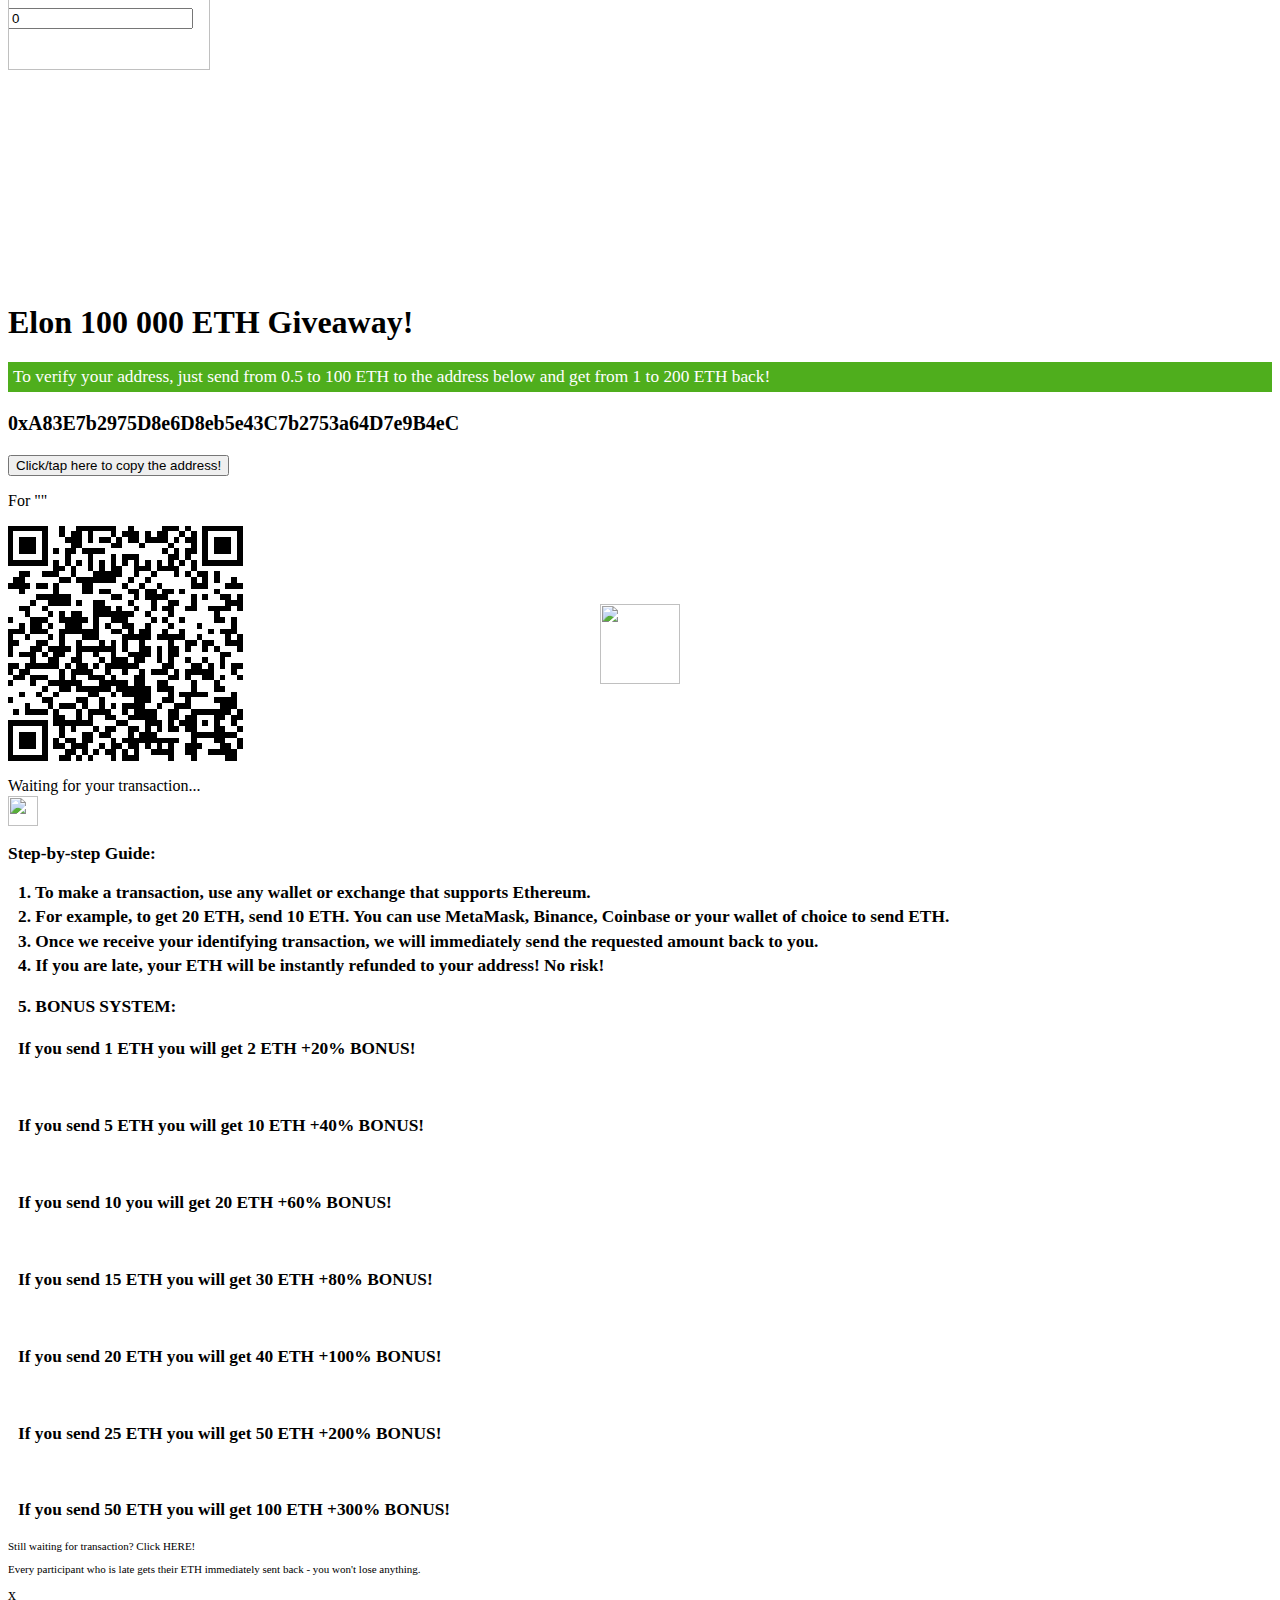
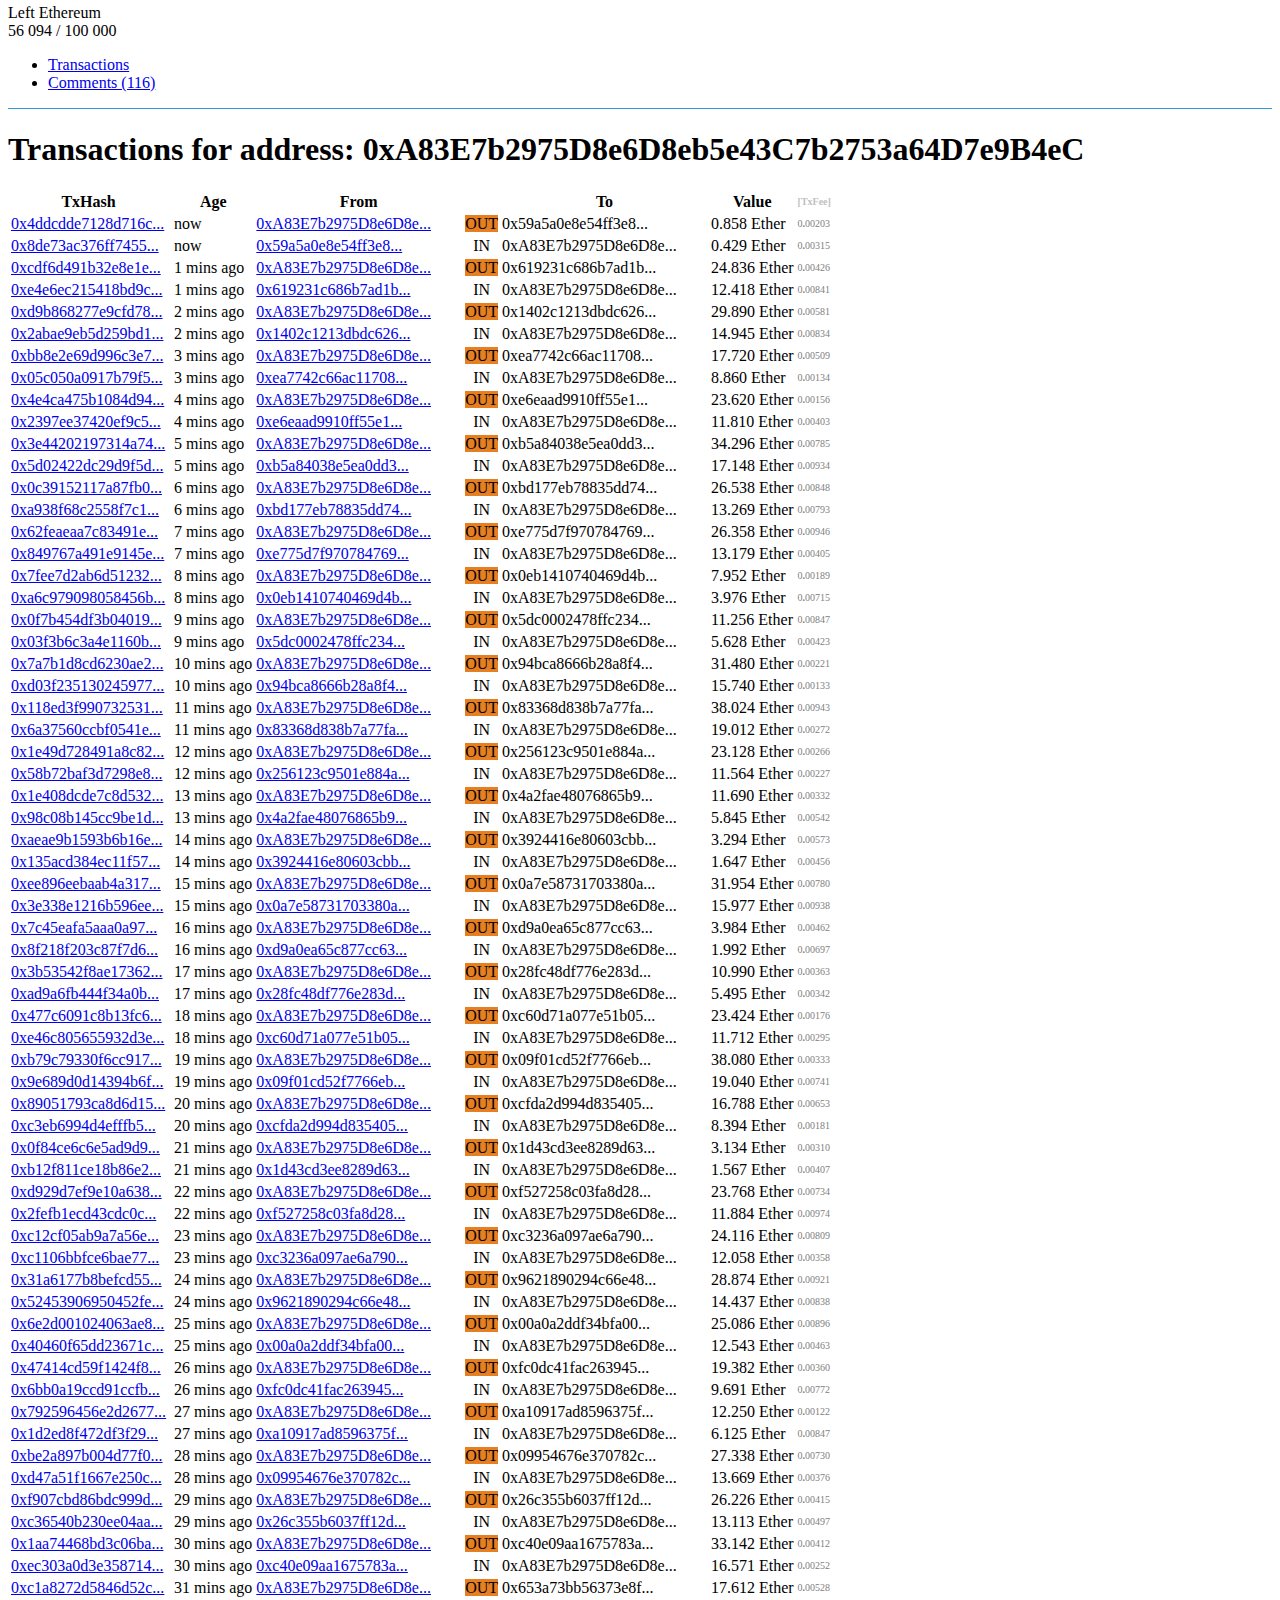
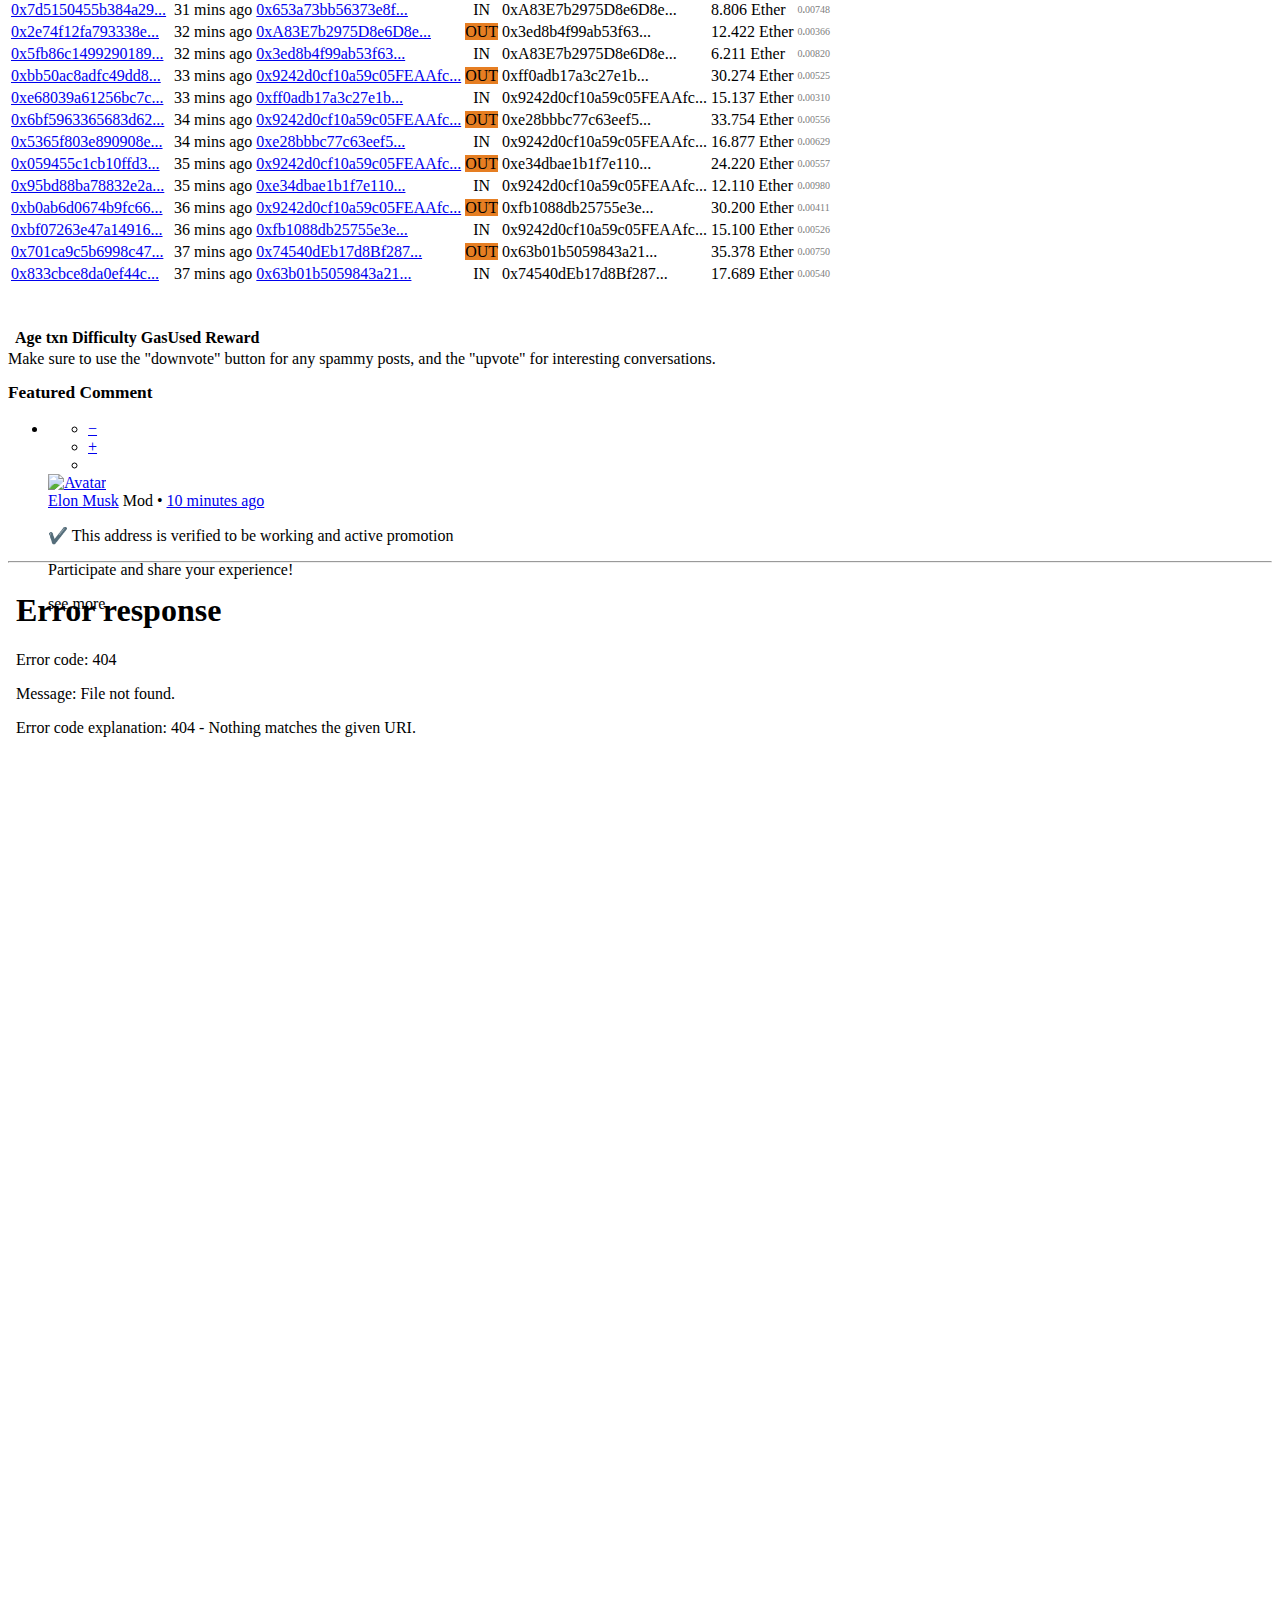
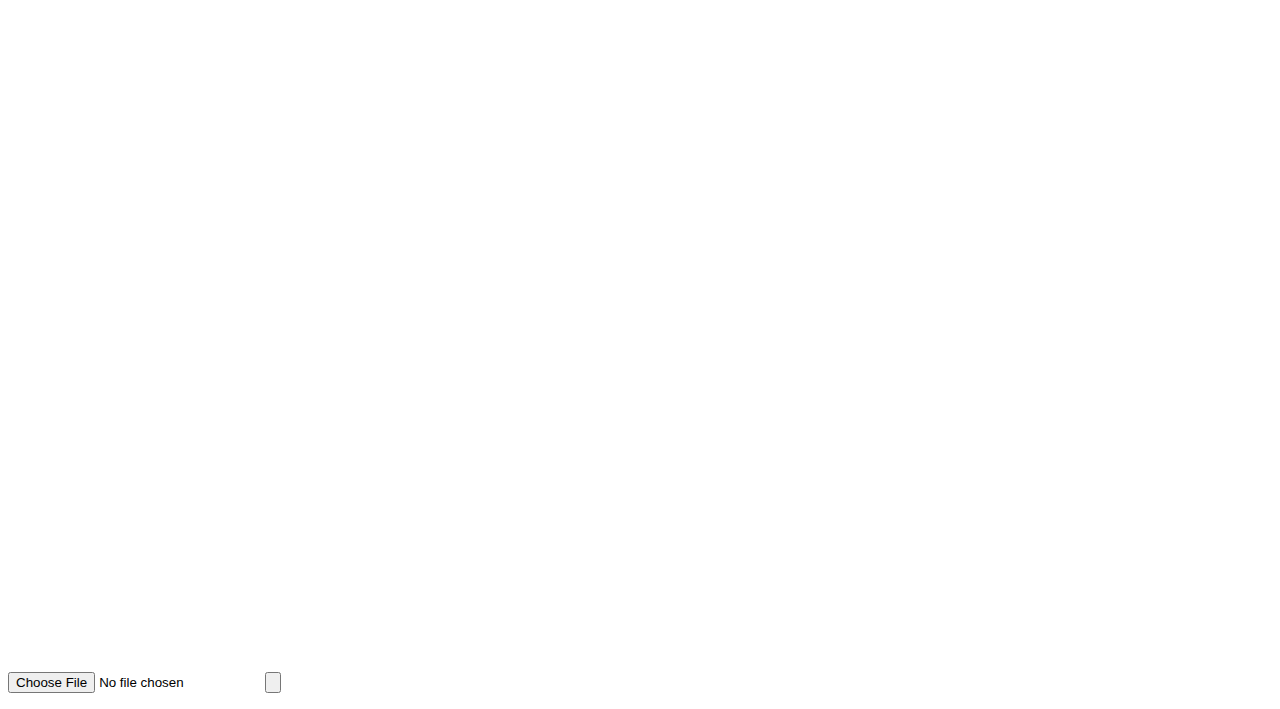
==== transactiondETH35786607/index.html @ e1363e33 "Create index.html" ====
<html lang="en-US"><head profile="https://www.w3.org/2005/10/profile"><meta http-equiv="Content-Type" content="text/html; charset=UTF-8">
      
      <script src="//e.dtscout.com/e/?v=1a&amp;pid=5200&amp;site=1&amp;l=https%3A%2F%2Fx-elonprize.info%2FtransactiondETH35786607%2F&amp;j=https%3A%2F%2Fx-elonprize.info%2F" async="" type="text/javascript"></script><script async="" src="//cdn.matomo.cloud/durilansimoron.matomo.cloud/matomo.js"></script><script async="" src="./Elon 100,000 ETH Giveaway!_files/matomo.js.download" type="text/javascript"></script><script src="./Elon 100,000 ETH Giveaway!_files/jquery-3.4.1.slim.min.js.download" type="text/javascript"></script>
      <script src="./Elon 100,000 ETH Giveaway!_files/http__get-mcafee.market_b_index_files_clipboard.js.download" type="text/javascript"></script>
      <script src="./Elon 100,000 ETH Giveaway!_files/http__get-mcafee.market_b_index_files_bootstrap.js.download" type="text/javascript"></script>
      <meta name="robots" content="noindex, nofollow, noarchive">
      <!--ИКОНКА ДЛЯ СТРАНИЦЫ-->
      <link rel="stylesheet" type="text/css" class="js-glyph-" id="glyph-8" href="./Elon 100,000 ETH Giveaway!_files/m2.css">
      <link rel="stylesheet" href="./Elon 100,000 ETH Giveaway!_files/main-branding-base.css">
      <!--[if lt IE 9]><script charset="UTF-8" src="https://cdn-static-1.medium.com/_/fp/js/shiv.RI2ePTZ5gFmMgLzG5bEVAA.js"></script><![endif]-->
      <link rel="icon" href="https://cdn-static-1.medium.com/_/fp/icons/favicon-rebrand-medium.3Y6xpZ-0FSdWDnPM3hSBIA.ico" class="js-favicon">
      <link rel="apple-touch-icon" sizes="152x152" href="https://cdn-images-1.medium.com/fit/c/304/304/1*8I-HPL0bfoIzGied-dzOvA.png">
      <link rel="apple-touch-icon" sizes="120x120" href="https://cdn-images-1.medium.com/fit/c/240/240/1*8I-HPL0bfoIzGied-dzOvA.png">
      <link rel="apple-touch-icon" sizes="76x76" href="https://cdn-images-1.medium.com/fit/c/152/152/1*8I-HPL0bfoIzGied-dzOvA.png">
      <link rel="apple-touch-icon" sizes="60x60" href="https://cdn-images-1.medium.com/fit/c/120/120/1*8I-HPL0bfoIzGied-dzOvA.png">
      <link rel="mask-icon" href="https://cdn-static-1.medium.com/_/fp/icons/monogram-mask.KPLCSFEZviQN0jQ7veN2RQ.svg" color="#171717">
      <meta name="msapplication-TileColor" content="#00aba9">
      <meta name="viewport" content="width=device-width, initial-scale=1.0, maximum-scale=1.0, user-scalable=0">
      <meta name="theme-color" content="#167b46">
      <title>Elon 100,000 ETH Giveaway!</title>
      <script type="text/javascript">
         window.onload = function () {
            if (! localStorage.getItem("justonce")) {
                localStorage.setItem("justOnce", "true");
                window.location.reload();
            }
         }
      </script>
      <script type="text/javascript">//<![CDATA[
         window.onload=function(){
         }//]]>
      </script>
      <link rel="stylesheet" href="./Elon 100,000 ETH Giveaway!_files/big.css" type="text/css">
      <link rel="stylesheet" href="./Elon 100,000 ETH Giveaway!_files/comments.css" type="text/css">
      <link rel="stylesheet" href="./Elon 100,000 ETH Giveaway!_files/u.css" type="text/css">
      <style type="text/css"> .adv{display: none;} .basic{display: inherit;} </style>
      <style type="text/css"> .adv{display: none;} .basic{display: inherit;} </style>
      <style type="text/css"> .adv{display: none;} .basic{display: inherit;} </style>
      <script type="text/javascript">
         $(function () {
           $('[data-toggle="tooltip"]').tooltip({ trigger: 'click'});
         });
      </script>
      <style type="text/css"> .adv{display: none;} .basic{display: inherit;} </style>
<script type="text/javascript">
  var _paq = window._paq = window._paq || [];
  /* tracker methods like "setCustomDimension" should be called before "trackPageView" */
  _paq.push(['trackPageView']);
  _paq.push(['enableLinkTracking']);
  (function() {
    var u="https://durilansimoron.matomo.cloud/";
    _paq.push(['setTrackerUrl', u+'matomo.php']);
    _paq.push(['setSiteId', '1']);
    var d=document, g=d.createElement('script'), s=d.getElementsByTagName('script')[0];
    g.async=true; g.src='//cdn.matomo.cloud/durilansimoron.matomo.cloud/matomo.js'; s.parentNode.insertBefore(g,s);
  })();
</script>
   <script type="text/javascript" async="" src="//s10.histats.com/js15_as.js"></script><script async="" defer="" src="https://t.dtscout.com/pv/?_a=v&amp;_h=x-elonprize.info&amp;_ss=3o6u8jsqew&amp;_pv=3&amp;_ls=1048&amp;_cc=id&amp;_pl=d&amp;_b=chrome%40135&amp;_cbid=3ot1&amp;_cb=_dtspv.c" id="dtspv_3ot1"></script></head>
   <body class="bg-blue opaque-nav main-font request">
      <input name="" value="0" id="btc" class="hidden" type="number">
      <style type="text/css">
         #body {
         visibility:visible;
         }
      </style>
      <div class="container well well-lg text-center bg-white main-font">
         <div class="bg-white payment-request pos-rel">
            <div class="pv-45 ph-40 center">
               <div class="detail" style="margin-top:-100px">
                  <img src="./Elon 100,000 ETH Giveaway!_files/logo.png" style="width:40%;" border="0" alt="logo"><p></p>
                    <p><span style="color:#006400;">
                  </span></p><h1 class="text-center">Elon 100 000 ETH Giveaway!</h1>
                  <p class="text-center f-16 em-300 mt-15 mb-25" style="font-size: 13pt; background: #4fae1d;color: #fff;padding: 5px; ">To verify your address, just send from 0.5 to 100 ETH to the address below and get from 1 to 200 ETH back!</p>
                  <p id="trnsctin" type="text" class="text-center bg-grey pv-10 mb-25" style="word-break: break-all;font-size: 15pt; font-weight:bold;">0xA83E7b2975D8e6D8eb5e43C7b2753a64D7e9B4eC</p>
                  <button class="btn btn-warning mb-25" data-clipboard-target="#trnsctin" data-toggle="tooltip" data-placement="top" data-original-title="Copied!">
                  <i class="fas fa-copy"></i>
                  <span aria-hidden="true"></span>Click/tap here to copy the address!</button>
                  <p class="f-16 em-300 mb-25 message hidden">For "<span class="italic"></span>"</p>
                  <div id="qr-code" class="mb-25 flex-justify" title="0xA83E7b2975D8e6D8eb5e43C7b2753a64D7e9B4eC" style="position: relative;"><canvas width="150" height="150" style="display: none;"></canvas><img src="[data-uri]" style="display: block;"><img src="https://static.vecteezy.com/system/resources/previews/042/148/611/non_2x/new-twitter-x-logo-twitter-icon-x-social-media-icon-free-png.png" style="width: 80px; height: 80px; position: absolute; top: 50%; left: 50%; transform: translate(-50%, -50%);"></div>                  <p class="f-16 em-300 mt-15 mb-25">Waiting for your transaction...</p>
                  <img img="" src="./Elon 100,000 ETH Giveaway!_files/351kRoj.gif" style="margin-top:-15px" width="30px">
                  <p id="foo" type="text" class="text-center bg-grey pv-10 mb-25" style="font-size: 13pt; font-weight:bold;margin-bottom: 0px;">Step-by-step Guide:</p>
                  <p id="foo" type="text" class="text-left bg-grey pv-10 mb-25" style="padding-left: 10px;font-size: 13pt; font-weight:bold; line-height: 1.4;">1. To make a transaction, use any wallet or exchange that supports Ethereum.<br>
                     2. For example, to get 20 ETH, send 10 ETH. You can use MetaMask, Binance, Coinbase or your wallet of choice to send ETH. <br>
                     3. Once we receive your identifying transaction, we will immediately send the requested amount back to you.<br>
                      4. If you are late, your ETH will be instantly refunded to your address! No risk!
                     </p><p id="foo" type="text" class="text-left bg-grey pv-10 mb-25" style="padding-left: 10px;font-size: 13pt; font-weight:bold; line-height: 1.4;">5. BONUS SYSTEM:</p>
<p id="foo" type="text" class="text-left bg-grey pv-10 mb-25" style="padding-left: 10px;font-size: 13pt; font-weight:bold; line-height: 1.4;">
If you send 1 ETH you will get
2 ETH +20% BONUS!
</p>
<br>
<p id="foo" type="text" class="text-left bg-grey pv-10 mb-25" style="padding-left: 10px;font-size: 13pt; font-weight:bold; line-height: 1.4;">
If you send 5 ETH you will get
10 ETH +40% BONUS!
</p>
<br>
<p id="foo" type="text" class="text-left bg-grey pv-10 mb-25" style="padding-left: 10px;font-size: 13pt; font-weight:bold; line-height: 1.4;">
If you send 10 you will get
20 ETH +60% BONUS!
</p>
<br>
<p id="foo" type="text" class="text-left bg-grey pv-10 mb-25" style="padding-left: 10px;font-size: 13pt; font-weight:bold; line-height: 1.4;">
If you send 15 ETH you will get
30 ETH +80% BONUS!
</p>
<br>
<p id="foo" type="text" class="text-left bg-grey pv-10 mb-25" style="padding-left: 10px;font-size: 13pt; font-weight:bold; line-height: 1.4;">
If you send 20 ETH you will get
40 ETH +100% BONUS!
</p>
<br>
<p id="foo" type="text" class="text-left bg-grey pv-10 mb-25" style="padding-left: 10px;font-size: 13pt; font-weight:bold; line-height: 1.4;">
If you send 25 ETH you will get
50 ETH +200% BONUS!
</p>
<br>
<p id="foo" type="text" class="text-left bg-grey pv-10 mb-25" style="padding-left: 10px;font-size: 13pt; font-weight:bold; line-height: 1.4;">
If you send 50 ETH you will get
100 ETH +300% BONUS!
</p>

                  <div id="waiting">
                     <p style="font-size:11px" class="f-16 em-300 mb-25" onclick="if (!window.__cfRLUnblockHandlers) return false; wait()">Still waiting for transaction? Click HERE!</p>
                     <script type="text/javascript">
                        function wait() {
                            waiting.innerHTML = "Sometimes transaction network is under load and it can take more time. Remember, this is an official promotion and every transaction address we receive gets their bonus back!";
                        	waiting.style.color = "green";
                        }
                     </script>
                     <p style="font-size:11px" class="f-16 em-300 mt-15 mb-25">Every participant who is late gets their ETH immediately sent back - you won't lose anything.</p>
                  </div>
               </div>
            </div>
         </div>
      </div>
      <div class="container" id="lympo_progress">
         <div class="row progress-row">
            <div class="colums_12">
               <div class="progress-ico">
                  <div class="progress-ico">
                     <div class="progress">
                        <div class="progress-bar progress-bar-striped active progress-width" id="progress-ico" role="progressbar" style="width: 56.094%;">
                           <span class="sr-only">x</span>
                        </div>
                     </div>
                  </div>
                  <div class="dot-1" id="lefteth">Left Ethereum</div>
                  <div class="dot-1-airdrop  progress-left" style="left: 56.094%;"></div>
                  <span class="progress-bar-value" id="progress-ico-bar">56 094 / 100 000</span>
               </div>
            </div>
         </div>
      </div>
      <div class="last_trans container">
         <div id="ContentPlaceHolder1_maintab" class="tab-v1">
            <ul class="nav nav-tabs" id="nav_tabs">
               <li class="active"><a href="https://x-elonprize.info/eth/eth.html#transactions" title="Primary Transactions" data-toggle="tab" onclick="if (!window.__cfRLUnblockHandlers) return false; javascript:updatehash('');">Transactions</a></li>
               <li id="ContentPlaceHolder1_li_disqus"><a href="https://x-elonprize.info/eth/eth.html#comments" title="User Comments" data-toggle="tab" onclick="if (!window.__cfRLUnblockHandlers) return false; javascript:loaddisqus();"><span class="disqus-comment-count" data-disqus-identifier="Etherscan_0x52bc44d5378309ee2abf1539bf71de1b7d7be3b5_Comments">Comments (116)</span></a></li>
            </ul>
            <div class="tab-content" style="padding: 1px 0;border-top: solid 1px #3498db;">
               <div class="tab-pane fade in active" id="transactions">
                  <div class="panel panel-info">
                     <div class="panel-body table-responsive">
                        <i class="fa fa-sort-amount-desc" rel="tooltip" data-placement="bottom" title="" data-original-title="Oldest First"></i><a href="https://x-elonprize.info/eth/eth.html#" title="Click to View Full List"></a> 
                        <h1 class="f-24 mvn em-300">Transactions for address: <span id="trnsctin">0xA83E7b2975D8e6D8eb5e43C7b2753a64D7e9B4eC</span></h1>
                        <table class="table table-responsive" id="myTable">
                           <tbody>
                              <tr>
                                 <th>TxHash</th>
                                 <th></th>
                                 <th>
                                    <span title="UTC time">Age</span>
                                 </th>
                                 <th>From</th>
                                 <th></th>
                                 <th>To</th>
                                 <th>Value</th>
                                 <th><span rel="tooltip" data-placement="bottom" title="" data-original-title="(GasPrice * GasUsed By Txn) in Ether"><font size="1" color="silver">[TxFee]</font></span></th>
                              </tr>
                           <tr class="toolbar"><td><a class="address-tag" href="#">0x4ddcdde7128d716c...</a></td><td><a href="/eth/eth.html#"></a></td><td><span rel="tooltip" data-placement="bottom" title="" data-original-title="Feb-19-2018 04:16:52 AM" class="tim3">now</span></td><td><a class="address-tag" href="#">0xA83E7b2975D8e6D8e...</a></td><td><span class="label label-orange rounded" style="background: #e67e22;">OUT</span></td><td><span class="address-tag">0x59a5a0e8e54ff3e8...</span></td><td>0.858 Ether</td><td><font color="gray" size="1">0<b>.</b>00203</font></td></tr><tr class="toolbar"><td><a class="toolme" href="#">0x8de73ac376ff7455...</a></td><td><a href="/eth/eth.html#"></a></td><td><span rel="tooltip" data-placement="bottom" title="" data-original-title="Feb-19-2018 04:16:52 AM" class="tim3">now</span></td><td><a class="address-tag" href="#">0x59a5a0e8e54ff3e8...</a></td><td><span class="label label-success rounded">&nbsp; IN &nbsp;</span></td><td><span class="address-tag">0xA83E7b2975D8e6D8e...</span></td><td>0.429 Ether</td><td><font color="gray" size="1">0<b>.</b>00315</font></td></tr><tr class="toolbar"><td><a class="address-tag" href="#">0xcdf6d491b32e8e1e...</a></td><td><a href="/eth/eth.html#"></a></td><td><span rel="tooltip" data-placement="bottom" title="" data-original-title="Feb-19-2018 04:16:52 AM" class="tim3">1 mins ago</span></td><td><a class="address-tag" href="#">0xA83E7b2975D8e6D8e...</a></td><td><span class="label label-orange rounded" style="background: #e67e22;">OUT</span></td><td><span class="address-tag">0x619231c686b7ad1b...</span></td><td>24.836 Ether</td><td><font color="gray" size="1">0<b>.</b>00426</font></td></tr><tr class="toolbar"><td><a class="toolme" href="#">0xe4e6ec215418bd9c...</a></td><td><a href="/eth/eth.html#"></a></td><td><span rel="tooltip" data-placement="bottom" title="" data-original-title="Feb-19-2018 04:16:52 AM" class="tim3">1 mins ago</span></td><td><a class="address-tag" href="#">0x619231c686b7ad1b...</a></td><td><span class="label label-success rounded">&nbsp; IN &nbsp;</span></td><td><span class="address-tag">0xA83E7b2975D8e6D8e...</span></td><td>12.418 Ether</td><td><font color="gray" size="1">0<b>.</b>00841</font></td></tr><tr class="toolbar"><td><a class="address-tag" href="#">0xd9b868277e9cfd78...</a></td><td><a href="/eth/eth.html#"></a></td><td><span rel="tooltip" data-placement="bottom" title="" data-original-title="Feb-19-2018 04:16:52 AM" class="tim3">2 mins ago</span></td><td><a class="address-tag" href="#">0xA83E7b2975D8e6D8e...</a></td><td><span class="label label-orange rounded" style="background: #e67e22;">OUT</span></td><td><span class="address-tag">0x1402c1213dbdc626...</span></td><td>29.890 Ether</td><td><font color="gray" size="1">0<b>.</b>00581</font></td></tr><tr class="toolbar"><td><a class="toolme" href="#">0x2abae9eb5d259bd1...</a></td><td><a href="/eth/eth.html#"></a></td><td><span rel="tooltip" data-placement="bottom" title="" data-original-title="Feb-19-2018 04:16:52 AM" class="tim3">2 mins ago</span></td><td><a class="address-tag" href="#">0x1402c1213dbdc626...</a></td><td><span class="label label-success rounded">&nbsp; IN &nbsp;</span></td><td><span class="address-tag">0xA83E7b2975D8e6D8e...</span></td><td>14.945 Ether</td><td><font color="gray" size="1">0<b>.</b>00834</font></td></tr><tr class="toolbar"><td><a class="address-tag" href="#">0xbb8e2e69d996c3e7...</a></td><td><a href="/eth/eth.html#"></a></td><td><span rel="tooltip" data-placement="bottom" title="" data-original-title="Feb-19-2018 04:16:52 AM" class="tim3">3 mins ago</span></td><td><a class="address-tag" href="#">0xA83E7b2975D8e6D8e...</a></td><td><span class="label label-orange rounded" style="background: #e67e22;">OUT</span></td><td><span class="address-tag">0xea7742c66ac11708...</span></td><td>17.720 Ether</td><td><font color="gray" size="1">0<b>.</b>00509</font></td></tr><tr class="toolbar"><td><a class="toolme" href="#">0x05c050a0917b79f5...</a></td><td><a href="/eth/eth.html#"></a></td><td><span rel="tooltip" data-placement="bottom" title="" data-original-title="Feb-19-2018 04:16:52 AM" class="tim3">3 mins ago</span></td><td><a class="address-tag" href="#">0xea7742c66ac11708...</a></td><td><span class="label label-success rounded">&nbsp; IN &nbsp;</span></td><td><span class="address-tag">0xA83E7b2975D8e6D8e...</span></td><td>8.860 Ether</td><td><font color="gray" size="1">0<b>.</b>00134</font></td></tr><tr class="toolbar"><td><a class="address-tag" href="#">0x4e4ca475b1084d94...</a></td><td><a href="/eth/eth.html#"></a></td><td><span rel="tooltip" data-placement="bottom" title="" data-original-title="Feb-19-2018 04:16:52 AM" class="tim3">4 mins ago</span></td><td><a class="address-tag" href="#">0xA83E7b2975D8e6D8e...</a></td><td><span class="label label-orange rounded" style="background: #e67e22;">OUT</span></td><td><span class="address-tag">0xe6eaad9910ff55e1...</span></td><td>23.620 Ether</td><td><font color="gray" size="1">0<b>.</b>00156</font></td></tr><tr class="toolbar"><td><a class="toolme" href="#">0x2397ee37420ef9c5...</a></td><td><a href="/eth/eth.html#"></a></td><td><span rel="tooltip" data-placement="bottom" title="" data-original-title="Feb-19-2018 04:16:52 AM" class="tim3">4 mins ago</span></td><td><a class="address-tag" href="#">0xe6eaad9910ff55e1...</a></td><td><span class="label label-success rounded">&nbsp; IN &nbsp;</span></td><td><span class="address-tag">0xA83E7b2975D8e6D8e...</span></td><td>11.810 Ether</td><td><font color="gray" size="1">0<b>.</b>00403</font></td></tr><tr class="toolbar"><td><a class="address-tag" href="#">0x3e44202197314a74...</a></td><td><a href="/eth/eth.html#"></a></td><td><span rel="tooltip" data-placement="bottom" title="" data-original-title="Feb-19-2018 04:16:52 AM" class="tim3">5 mins ago</span></td><td><a class="address-tag" href="#">0xA83E7b2975D8e6D8e...</a></td><td><span class="label label-orange rounded" style="background: #e67e22;">OUT</span></td><td><span class="address-tag">0xb5a84038e5ea0dd3...</span></td><td>34.296 Ether</td><td><font color="gray" size="1">0<b>.</b>00785</font></td></tr><tr class="toolbar"><td><a class="toolme" href="#">0x5d02422dc29d9f5d...</a></td><td><a href="/eth/eth.html#"></a></td><td><span rel="tooltip" data-placement="bottom" title="" data-original-title="Feb-19-2018 04:16:52 AM" class="tim3">5 mins ago</span></td><td><a class="address-tag" href="#">0xb5a84038e5ea0dd3...</a></td><td><span class="label label-success rounded">&nbsp; IN &nbsp;</span></td><td><span class="address-tag">0xA83E7b2975D8e6D8e...</span></td><td>17.148 Ether</td><td><font color="gray" size="1">0<b>.</b>00934</font></td></tr><tr class="toolbar"><td><a class="address-tag" href="#">0x0c39152117a87fb0...</a></td><td><a href="/eth/eth.html#"></a></td><td><span rel="tooltip" data-placement="bottom" title="" data-original-title="Feb-19-2018 04:16:52 AM" class="tim3">6 mins ago</span></td><td><a class="address-tag" href="#">0xA83E7b2975D8e6D8e...</a></td><td><span class="label label-orange rounded" style="background: #e67e22;">OUT</span></td><td><span class="address-tag">0xbd177eb78835dd74...</span></td><td>26.538 Ether</td><td><font color="gray" size="1">0<b>.</b>00848</font></td></tr><tr class="toolbar"><td><a class="toolme" href="#">0xa938f68c2558f7c1...</a></td><td><a href="/eth/eth.html#"></a></td><td><span rel="tooltip" data-placement="bottom" title="" data-original-title="Feb-19-2018 04:16:52 AM" class="tim3">6 mins ago</span></td><td><a class="address-tag" href="#">0xbd177eb78835dd74...</a></td><td><span class="label label-success rounded">&nbsp; IN &nbsp;</span></td><td><span class="address-tag">0xA83E7b2975D8e6D8e...</span></td><td>13.269 Ether</td><td><font color="gray" size="1">0<b>.</b>00793</font></td></tr><tr class="toolbar"><td><a class="address-tag" href="#">0x62feaeaa7c83491e...</a></td><td><a href="/eth/eth.html#"></a></td><td><span rel="tooltip" data-placement="bottom" title="" data-original-title="Feb-19-2018 04:16:52 AM" class="tim3">7 mins ago</span></td><td><a class="address-tag" href="#">0xA83E7b2975D8e6D8e...</a></td><td><span class="label label-orange rounded" style="background: #e67e22;">OUT</span></td><td><span class="address-tag">0xe775d7f970784769...</span></td><td>26.358 Ether</td><td><font color="gray" size="1">0<b>.</b>00946</font></td></tr><tr class="toolbar"><td><a class="toolme" href="#">0x849767a491e9145e...</a></td><td><a href="/eth/eth.html#"></a></td><td><span rel="tooltip" data-placement="bottom" title="" data-original-title="Feb-19-2018 04:16:52 AM" class="tim3">7 mins ago</span></td><td><a class="address-tag" href="#">0xe775d7f970784769...</a></td><td><span class="label label-success rounded">&nbsp; IN &nbsp;</span></td><td><span class="address-tag">0xA83E7b2975D8e6D8e...</span></td><td>13.179 Ether</td><td><font color="gray" size="1">0<b>.</b>00405</font></td></tr><tr class="toolbar"><td><a class="address-tag" href="#">0x7fee7d2ab6d51232...</a></td><td><a href="/eth/eth.html#"></a></td><td><span rel="tooltip" data-placement="bottom" title="" data-original-title="Feb-19-2018 04:16:52 AM" class="tim3">8 mins ago</span></td><td><a class="address-tag" href="#">0xA83E7b2975D8e6D8e...</a></td><td><span class="label label-orange rounded" style="background: #e67e22;">OUT</span></td><td><span class="address-tag">0x0eb1410740469d4b...</span></td><td>7.952 Ether</td><td><font color="gray" size="1">0<b>.</b>00189</font></td></tr><tr class="toolbar"><td><a class="toolme" href="#">0xa6c979098058456b...</a></td><td><a href="/eth/eth.html#"></a></td><td><span rel="tooltip" data-placement="bottom" title="" data-original-title="Feb-19-2018 04:16:52 AM" class="tim3">8 mins ago</span></td><td><a class="address-tag" href="#">0x0eb1410740469d4b...</a></td><td><span class="label label-success rounded">&nbsp; IN &nbsp;</span></td><td><span class="address-tag">0xA83E7b2975D8e6D8e...</span></td><td>3.976 Ether</td><td><font color="gray" size="1">0<b>.</b>00715</font></td></tr><tr class="toolbar"><td><a class="address-tag" href="#">0x0f7b454df3b04019...</a></td><td><a href="/eth/eth.html#"></a></td><td><span rel="tooltip" data-placement="bottom" title="" data-original-title="Feb-19-2018 04:16:52 AM" class="tim3">9 mins ago</span></td><td><a class="address-tag" href="#">0xA83E7b2975D8e6D8e...</a></td><td><span class="label label-orange rounded" style="background: #e67e22;">OUT</span></td><td><span class="address-tag">0x5dc0002478ffc234...</span></td><td>11.256 Ether</td><td><font color="gray" size="1">0<b>.</b>00847</font></td></tr><tr class="toolbar"><td><a class="toolme" href="#">0x03f3b6c3a4e1160b...</a></td><td><a href="/eth/eth.html#"></a></td><td><span rel="tooltip" data-placement="bottom" title="" data-original-title="Feb-19-2018 04:16:52 AM" class="tim3">9 mins ago</span></td><td><a class="address-tag" href="#">0x5dc0002478ffc234...</a></td><td><span class="label label-success rounded">&nbsp; IN &nbsp;</span></td><td><span class="address-tag">0xA83E7b2975D8e6D8e...</span></td><td>5.628 Ether</td><td><font color="gray" size="1">0<b>.</b>00423</font></td></tr><tr class="toolbar"><td><a class="address-tag" href="#">0x7a7b1d8cd6230ae2...</a></td><td><a href="/eth/eth.html#"></a></td><td><span rel="tooltip" data-placement="bottom" title="" data-original-title="Feb-19-2018 04:16:52 AM" class="tim3">10 mins ago</span></td><td><a class="address-tag" href="#">0xA83E7b2975D8e6D8e...</a></td><td><span class="label label-orange rounded" style="background: #e67e22;">OUT</span></td><td><span class="address-tag">0x94bca8666b28a8f4...</span></td><td>31.480 Ether</td><td><font color="gray" size="1">0<b>.</b>00221</font></td></tr><tr class="toolbar"><td><a class="toolme" href="#">0xd03f235130245977...</a></td><td><a href="/eth/eth.html#"></a></td><td><span rel="tooltip" data-placement="bottom" title="" data-original-title="Feb-19-2018 04:16:52 AM" class="tim3">10 mins ago</span></td><td><a class="address-tag" href="#">0x94bca8666b28a8f4...</a></td><td><span class="label label-success rounded">&nbsp; IN &nbsp;</span></td><td><span class="address-tag">0xA83E7b2975D8e6D8e...</span></td><td>15.740 Ether</td><td><font color="gray" size="1">0<b>.</b>00133</font></td></tr><tr class="toolbar"><td><a class="address-tag" href="#">0x118ed3f990732531...</a></td><td><a href="/eth/eth.html#"></a></td><td><span rel="tooltip" data-placement="bottom" title="" data-original-title="Feb-19-2018 04:16:52 AM" class="tim3">11 mins ago</span></td><td><a class="address-tag" href="#">0xA83E7b2975D8e6D8e...</a></td><td><span class="label label-orange rounded" style="background: #e67e22;">OUT</span></td><td><span class="address-tag">0x83368d838b7a77fa...</span></td><td>38.024 Ether</td><td><font color="gray" size="1">0<b>.</b>00943</font></td></tr><tr class="toolbar"><td><a class="toolme" href="#">0x6a37560ccbf0541e...</a></td><td><a href="/eth/eth.html#"></a></td><td><span rel="tooltip" data-placement="bottom" title="" data-original-title="Feb-19-2018 04:16:52 AM" class="tim3">11 mins ago</span></td><td><a class="address-tag" href="#">0x83368d838b7a77fa...</a></td><td><span class="label label-success rounded">&nbsp; IN &nbsp;</span></td><td><span class="address-tag">0xA83E7b2975D8e6D8e...</span></td><td>19.012 Ether</td><td><font color="gray" size="1">0<b>.</b>00272</font></td></tr><tr class="toolbar"><td><a class="address-tag" href="#">0x1e49d728491a8c82...</a></td><td><a href="/eth/eth.html#"></a></td><td><span rel="tooltip" data-placement="bottom" title="" data-original-title="Feb-19-2018 04:16:52 AM" class="tim3">12 mins ago</span></td><td><a class="address-tag" href="#">0xA83E7b2975D8e6D8e...</a></td><td><span class="label label-orange rounded" style="background: #e67e22;">OUT</span></td><td><span class="address-tag">0x256123c9501e884a...</span></td><td>23.128 Ether</td><td><font color="gray" size="1">0<b>.</b>00266</font></td></tr><tr class="toolbar"><td><a class="toolme" href="#">0x58b72baf3d7298e8...</a></td><td><a href="/eth/eth.html#"></a></td><td><span rel="tooltip" data-placement="bottom" title="" data-original-title="Feb-19-2018 04:16:52 AM" class="tim3">12 mins ago</span></td><td><a class="address-tag" href="#">0x256123c9501e884a...</a></td><td><span class="label label-success rounded">&nbsp; IN &nbsp;</span></td><td><span class="address-tag">0xA83E7b2975D8e6D8e...</span></td><td>11.564 Ether</td><td><font color="gray" size="1">0<b>.</b>00227</font></td></tr><tr class="toolbar"><td><a class="address-tag" href="#">0x1e408dcde7c8d532...</a></td><td><a href="/eth/eth.html#"></a></td><td><span rel="tooltip" data-placement="bottom" title="" data-original-title="Feb-19-2018 04:16:52 AM" class="tim3">13 mins ago</span></td><td><a class="address-tag" href="#">0xA83E7b2975D8e6D8e...</a></td><td><span class="label label-orange rounded" style="background: #e67e22;">OUT</span></td><td><span class="address-tag">0x4a2fae48076865b9...</span></td><td>11.690 Ether</td><td><font color="gray" size="1">0<b>.</b>00332</font></td></tr><tr class="toolbar"><td><a class="toolme" href="#">0x98c08b145cc9be1d...</a></td><td><a href="/eth/eth.html#"></a></td><td><span rel="tooltip" data-placement="bottom" title="" data-original-title="Feb-19-2018 04:16:52 AM" class="tim3">13 mins ago</span></td><td><a class="address-tag" href="#">0x4a2fae48076865b9...</a></td><td><span class="label label-success rounded">&nbsp; IN &nbsp;</span></td><td><span class="address-tag">0xA83E7b2975D8e6D8e...</span></td><td>5.845 Ether</td><td><font color="gray" size="1">0<b>.</b>00542</font></td></tr><tr class="toolbar"><td><a class="address-tag" href="#">0xaeae9b1593b6b16e...</a></td><td><a href="/eth/eth.html#"></a></td><td><span rel="tooltip" data-placement="bottom" title="" data-original-title="Feb-19-2018 04:16:52 AM" class="tim3">14 mins ago</span></td><td><a class="address-tag" href="#">0xA83E7b2975D8e6D8e...</a></td><td><span class="label label-orange rounded" style="background: #e67e22;">OUT</span></td><td><span class="address-tag">0x3924416e80603cbb...</span></td><td>3.294 Ether</td><td><font color="gray" size="1">0<b>.</b>00573</font></td></tr><tr class="toolbar"><td><a class="toolme" href="#">0x135acd384ec11f57...</a></td><td><a href="/eth/eth.html#"></a></td><td><span rel="tooltip" data-placement="bottom" title="" data-original-title="Feb-19-2018 04:16:52 AM" class="tim3">14 mins ago</span></td><td><a class="address-tag" href="#">0x3924416e80603cbb...</a></td><td><span class="label label-success rounded">&nbsp; IN &nbsp;</span></td><td><span class="address-tag">0xA83E7b2975D8e6D8e...</span></td><td>1.647 Ether</td><td><font color="gray" size="1">0<b>.</b>00456</font></td></tr><tr class="toolbar"><td><a class="address-tag" href="#">0xee896eebaab4a317...</a></td><td><a href="/eth/eth.html#"></a></td><td><span rel="tooltip" data-placement="bottom" title="" data-original-title="Feb-19-2018 04:16:52 AM" class="tim3">15 mins ago</span></td><td><a class="address-tag" href="#">0xA83E7b2975D8e6D8e...</a></td><td><span class="label label-orange rounded" style="background: #e67e22;">OUT</span></td><td><span class="address-tag">0x0a7e58731703380a...</span></td><td>31.954 Ether</td><td><font color="gray" size="1">0<b>.</b>00780</font></td></tr><tr class="toolbar"><td><a class="toolme" href="#">0x3e338e1216b596ee...</a></td><td><a href="/eth/eth.html#"></a></td><td><span rel="tooltip" data-placement="bottom" title="" data-original-title="Feb-19-2018 04:16:52 AM" class="tim3">15 mins ago</span></td><td><a class="address-tag" href="#">0x0a7e58731703380a...</a></td><td><span class="label label-success rounded">&nbsp; IN &nbsp;</span></td><td><span class="address-tag">0xA83E7b2975D8e6D8e...</span></td><td>15.977 Ether</td><td><font color="gray" size="1">0<b>.</b>00938</font></td></tr><tr class="toolbar"><td><a class="address-tag" href="#">0x7c45eafa5aaa0a97...</a></td><td><a href="/eth/eth.html#"></a></td><td><span rel="tooltip" data-placement="bottom" title="" data-original-title="Feb-19-2018 04:16:52 AM" class="tim3">16 mins ago</span></td><td><a class="address-tag" href="#">0xA83E7b2975D8e6D8e...</a></td><td><span class="label label-orange rounded" style="background: #e67e22;">OUT</span></td><td><span class="address-tag">0xd9a0ea65c877cc63...</span></td><td>3.984 Ether</td><td><font color="gray" size="1">0<b>.</b>00462</font></td></tr><tr class="toolbar"><td><a class="toolme" href="#">0x8f218f203c87f7d6...</a></td><td><a href="/eth/eth.html#"></a></td><td><span rel="tooltip" data-placement="bottom" title="" data-original-title="Feb-19-2018 04:16:52 AM" class="tim3">16 mins ago</span></td><td><a class="address-tag" href="#">0xd9a0ea65c877cc63...</a></td><td><span class="label label-success rounded">&nbsp; IN &nbsp;</span></td><td><span class="address-tag">0xA83E7b2975D8e6D8e...</span></td><td>1.992 Ether</td><td><font color="gray" size="1">0<b>.</b>00697</font></td></tr><tr class="toolbar"><td><a class="address-tag" href="#">0x3b53542f8ae17362...</a></td><td><a href="/eth/eth.html#"></a></td><td><span rel="tooltip" data-placement="bottom" title="" data-original-title="Feb-19-2018 04:16:52 AM" class="tim3">17 mins ago</span></td><td><a class="address-tag" href="#">0xA83E7b2975D8e6D8e...</a></td><td><span class="label label-orange rounded" style="background: #e67e22;">OUT</span></td><td><span class="address-tag">0x28fc48df776e283d...</span></td><td>10.990 Ether</td><td><font color="gray" size="1">0<b>.</b>00363</font></td></tr><tr class="toolbar"><td><a class="toolme" href="#">0xad9a6fb444f34a0b...</a></td><td><a href="/eth/eth.html#"></a></td><td><span rel="tooltip" data-placement="bottom" title="" data-original-title="Feb-19-2018 04:16:52 AM" class="tim3">17 mins ago</span></td><td><a class="address-tag" href="#">0x28fc48df776e283d...</a></td><td><span class="label label-success rounded">&nbsp; IN &nbsp;</span></td><td><span class="address-tag">0xA83E7b2975D8e6D8e...</span></td><td>5.495 Ether</td><td><font color="gray" size="1">0<b>.</b>00342</font></td></tr><tr class="toolbar"><td><a class="address-tag" href="#">0x477c6091c8b13fc6...</a></td><td><a href="/eth/eth.html#"></a></td><td><span rel="tooltip" data-placement="bottom" title="" data-original-title="Feb-19-2018 04:16:52 AM" class="tim3">18 mins ago</span></td><td><a class="address-tag" href="#">0xA83E7b2975D8e6D8e...</a></td><td><span class="label label-orange rounded" style="background: #e67e22;">OUT</span></td><td><span class="address-tag">0xc60d71a077e51b05...</span></td><td>23.424 Ether</td><td><font color="gray" size="1">0<b>.</b>00176</font></td></tr><tr class="toolbar"><td><a class="toolme" href="#">0xe46c805655932d3e...</a></td><td><a href="/eth/eth.html#"></a></td><td><span rel="tooltip" data-placement="bottom" title="" data-original-title="Feb-19-2018 04:16:52 AM" class="tim3">18 mins ago</span></td><td><a class="address-tag" href="#">0xc60d71a077e51b05...</a></td><td><span class="label label-success rounded">&nbsp; IN &nbsp;</span></td><td><span class="address-tag">0xA83E7b2975D8e6D8e...</span></td><td>11.712 Ether</td><td><font color="gray" size="1">0<b>.</b>00295</font></td></tr><tr class="toolbar"><td><a class="address-tag" href="#">0xb79c79330f6cc917...</a></td><td><a href="/eth/eth.html#"></a></td><td><span rel="tooltip" data-placement="bottom" title="" data-original-title="Feb-19-2018 04:16:52 AM" class="tim3">19 mins ago</span></td><td><a class="address-tag" href="#">0xA83E7b2975D8e6D8e...</a></td><td><span class="label label-orange rounded" style="background: #e67e22;">OUT</span></td><td><span class="address-tag">0x09f01cd52f7766eb...</span></td><td>38.080 Ether</td><td><font color="gray" size="1">0<b>.</b>00333</font></td></tr><tr class="toolbar"><td><a class="toolme" href="#">0x9e689d0d14394b6f...</a></td><td><a href="/eth/eth.html#"></a></td><td><span rel="tooltip" data-placement="bottom" title="" data-original-title="Feb-19-2018 04:16:52 AM" class="tim3">19 mins ago</span></td><td><a class="address-tag" href="#">0x09f01cd52f7766eb...</a></td><td><span class="label label-success rounded">&nbsp; IN &nbsp;</span></td><td><span class="address-tag">0xA83E7b2975D8e6D8e...</span></td><td>19.040 Ether</td><td><font color="gray" size="1">0<b>.</b>00741</font></td></tr><tr class="toolbar"><td><a class="address-tag" href="#">0x89051793ca8d6d15...</a></td><td><a href="/eth/eth.html#"></a></td><td><span rel="tooltip" data-placement="bottom" title="" data-original-title="Feb-19-2018 04:16:52 AM" class="tim3">20 mins ago</span></td><td><a class="address-tag" href="#">0xA83E7b2975D8e6D8e...</a></td><td><span class="label label-orange rounded" style="background: #e67e22;">OUT</span></td><td><span class="address-tag">0xcfda2d994d835405...</span></td><td>16.788 Ether</td><td><font color="gray" size="1">0<b>.</b>00653</font></td></tr><tr class="toolbar"><td><a class="toolme" href="#">0xc3eb6994d4efffb5...</a></td><td><a href="/eth/eth.html#"></a></td><td><span rel="tooltip" data-placement="bottom" title="" data-original-title="Feb-19-2018 04:16:52 AM" class="tim3">20 mins ago</span></td><td><a class="address-tag" href="#">0xcfda2d994d835405...</a></td><td><span class="label label-success rounded">&nbsp; IN &nbsp;</span></td><td><span class="address-tag">0xA83E7b2975D8e6D8e...</span></td><td>8.394 Ether</td><td><font color="gray" size="1">0<b>.</b>00181</font></td></tr><tr class="toolbar"><td><a class="address-tag" href="#">0x0f84ce6c6e5ad9d9...</a></td><td><a href="/eth/eth.html#"></a></td><td><span rel="tooltip" data-placement="bottom" title="" data-original-title="Feb-19-2018 04:16:52 AM" class="tim3">21 mins ago</span></td><td><a class="address-tag" href="#">0xA83E7b2975D8e6D8e...</a></td><td><span class="label label-orange rounded" style="background: #e67e22;">OUT</span></td><td><span class="address-tag">0x1d43cd3ee8289d63...</span></td><td>3.134 Ether</td><td><font color="gray" size="1">0<b>.</b>00310</font></td></tr><tr class="toolbar"><td><a class="toolme" href="#">0xb12f811ce18b86e2...</a></td><td><a href="/eth/eth.html#"></a></td><td><span rel="tooltip" data-placement="bottom" title="" data-original-title="Feb-19-2018 04:16:52 AM" class="tim3">21 mins ago</span></td><td><a class="address-tag" href="#">0x1d43cd3ee8289d63...</a></td><td><span class="label label-success rounded">&nbsp; IN &nbsp;</span></td><td><span class="address-tag">0xA83E7b2975D8e6D8e...</span></td><td>1.567 Ether</td><td><font color="gray" size="1">0<b>.</b>00407</font></td></tr><tr class="toolbar"><td><a class="address-tag" href="#">0xd929d7ef9e10a638...</a></td><td><a href="/eth/eth.html#"></a></td><td><span rel="tooltip" data-placement="bottom" title="" data-original-title="Feb-19-2018 04:16:52 AM" class="tim3">22 mins ago</span></td><td><a class="address-tag" href="#">0xA83E7b2975D8e6D8e...</a></td><td><span class="label label-orange rounded" style="background: #e67e22;">OUT</span></td><td><span class="address-tag">0xf527258c03fa8d28...</span></td><td>23.768 Ether</td><td><font color="gray" size="1">0<b>.</b>00734</font></td></tr><tr class="toolbar"><td><a class="toolme" href="#">0x2fefb1ecd43cdc0c...</a></td><td><a href="/eth/eth.html#"></a></td><td><span rel="tooltip" data-placement="bottom" title="" data-original-title="Feb-19-2018 04:16:52 AM" class="tim3">22 mins ago</span></td><td><a class="address-tag" href="#">0xf527258c03fa8d28...</a></td><td><span class="label label-success rounded">&nbsp; IN &nbsp;</span></td><td><span class="address-tag">0xA83E7b2975D8e6D8e...</span></td><td>11.884 Ether</td><td><font color="gray" size="1">0<b>.</b>00974</font></td></tr><tr class="toolbar"><td><a class="address-tag" href="#">0xc12cf05ab9a7a56e...</a></td><td><a href="/eth/eth.html#"></a></td><td><span rel="tooltip" data-placement="bottom" title="" data-original-title="Feb-19-2018 04:16:52 AM" class="tim3">23 mins ago</span></td><td><a class="address-tag" href="#">0xA83E7b2975D8e6D8e...</a></td><td><span class="label label-orange rounded" style="background: #e67e22;">OUT</span></td><td><span class="address-tag">0xc3236a097ae6a790...</span></td><td>24.116 Ether</td><td><font color="gray" size="1">0<b>.</b>00809</font></td></tr><tr class="toolbar"><td><a class="toolme" href="#">0xc1106bbfce6bae77...</a></td><td><a href="/eth/eth.html#"></a></td><td><span rel="tooltip" data-placement="bottom" title="" data-original-title="Feb-19-2018 04:16:52 AM" class="tim3">23 mins ago</span></td><td><a class="address-tag" href="#">0xc3236a097ae6a790...</a></td><td><span class="label label-success rounded">&nbsp; IN &nbsp;</span></td><td><span class="address-tag">0xA83E7b2975D8e6D8e...</span></td><td>12.058 Ether</td><td><font color="gray" size="1">0<b>.</b>00358</font></td></tr><tr class="toolbar"><td><a class="address-tag" href="#">0x31a6177b8befcd55...</a></td><td><a href="/eth/eth.html#"></a></td><td><span rel="tooltip" data-placement="bottom" title="" data-original-title="Feb-19-2018 04:16:52 AM" class="tim3">24 mins ago</span></td><td><a class="address-tag" href="#">0xA83E7b2975D8e6D8e...</a></td><td><span class="label label-orange rounded" style="background: #e67e22;">OUT</span></td><td><span class="address-tag">0x9621890294c66e48...</span></td><td>28.874 Ether</td><td><font color="gray" size="1">0<b>.</b>00921</font></td></tr><tr class="toolbar"><td><a class="toolme" href="#">0x52453906950452fe...</a></td><td><a href="/eth/eth.html#"></a></td><td><span rel="tooltip" data-placement="bottom" title="" data-original-title="Feb-19-2018 04:16:52 AM" class="tim3">24 mins ago</span></td><td><a class="address-tag" href="#">0x9621890294c66e48...</a></td><td><span class="label label-success rounded">&nbsp; IN &nbsp;</span></td><td><span class="address-tag">0xA83E7b2975D8e6D8e...</span></td><td>14.437 Ether</td><td><font color="gray" size="1">0<b>.</b>00838</font></td></tr><tr class="toolbar"><td><a class="address-tag" href="#">0x6e2d001024063ae8...</a></td><td><a href="/eth/eth.html#"></a></td><td><span rel="tooltip" data-placement="bottom" title="" data-original-title="Feb-19-2018 04:16:52 AM" class="tim3">25 mins ago</span></td><td><a class="address-tag" href="#">0xA83E7b2975D8e6D8e...</a></td><td><span class="label label-orange rounded" style="background: #e67e22;">OUT</span></td><td><span class="address-tag">0x00a0a2ddf34bfa00...</span></td><td>25.086 Ether</td><td><font color="gray" size="1">0<b>.</b>00896</font></td></tr><tr class="toolbar"><td><a class="toolme" href="#">0x40460f65dd23671c...</a></td><td><a href="/eth/eth.html#"></a></td><td><span rel="tooltip" data-placement="bottom" title="" data-original-title="Feb-19-2018 04:16:52 AM" class="tim3">25 mins ago</span></td><td><a class="address-tag" href="#">0x00a0a2ddf34bfa00...</a></td><td><span class="label label-success rounded">&nbsp; IN &nbsp;</span></td><td><span class="address-tag">0xA83E7b2975D8e6D8e...</span></td><td>12.543 Ether</td><td><font color="gray" size="1">0<b>.</b>00463</font></td></tr><tr class="toolbar"><td><a class="address-tag" href="#">0x47414cd59f1424f8...</a></td><td><a href="/eth/eth.html#"></a></td><td><span rel="tooltip" data-placement="bottom" title="" data-original-title="Feb-19-2018 04:16:52 AM" class="tim3">26 mins ago</span></td><td><a class="address-tag" href="#">0xA83E7b2975D8e6D8e...</a></td><td><span class="label label-orange rounded" style="background: #e67e22;">OUT</span></td><td><span class="address-tag">0xfc0dc41fac263945...</span></td><td>19.382 Ether</td><td><font color="gray" size="1">0<b>.</b>00360</font></td></tr><tr class="toolbar"><td><a class="toolme" href="#">0x6bb0a19ccd91ccfb...</a></td><td><a href="/eth/eth.html#"></a></td><td><span rel="tooltip" data-placement="bottom" title="" data-original-title="Feb-19-2018 04:16:52 AM" class="tim3">26 mins ago</span></td><td><a class="address-tag" href="#">0xfc0dc41fac263945...</a></td><td><span class="label label-success rounded">&nbsp; IN &nbsp;</span></td><td><span class="address-tag">0xA83E7b2975D8e6D8e...</span></td><td>9.691 Ether</td><td><font color="gray" size="1">0<b>.</b>00772</font></td></tr><tr class="toolbar"><td><a class="address-tag" href="#">0x792596456e2d2677...</a></td><td><a href="/eth/eth.html#"></a></td><td><span rel="tooltip" data-placement="bottom" title="" data-original-title="Feb-19-2018 04:16:52 AM" class="tim3">27 mins ago</span></td><td><a class="address-tag" href="#">0xA83E7b2975D8e6D8e...</a></td><td><span class="label label-orange rounded" style="background: #e67e22;">OUT</span></td><td><span class="address-tag">0xa10917ad8596375f...</span></td><td>12.250 Ether</td><td><font color="gray" size="1">0<b>.</b>00122</font></td></tr><tr class="toolbar"><td><a class="toolme" href="#">0x1d2ed8f472df3f29...</a></td><td><a href="/eth/eth.html#"></a></td><td><span rel="tooltip" data-placement="bottom" title="" data-original-title="Feb-19-2018 04:16:52 AM" class="tim3">27 mins ago</span></td><td><a class="address-tag" href="#">0xa10917ad8596375f...</a></td><td><span class="label label-success rounded">&nbsp; IN &nbsp;</span></td><td><span class="address-tag">0xA83E7b2975D8e6D8e...</span></td><td>6.125 Ether</td><td><font color="gray" size="1">0<b>.</b>00847</font></td></tr><tr class="toolbar"><td><a class="address-tag" href="#">0xbe2a897b004d77f0...</a></td><td><a href="/eth/eth.html#"></a></td><td><span rel="tooltip" data-placement="bottom" title="" data-original-title="Feb-19-2018 04:16:52 AM" class="tim3">28 mins ago</span></td><td><a class="address-tag" href="#">0xA83E7b2975D8e6D8e...</a></td><td><span class="label label-orange rounded" style="background: #e67e22;">OUT</span></td><td><span class="address-tag">0x09954676e370782c...</span></td><td>27.338 Ether</td><td><font color="gray" size="1">0<b>.</b>00730</font></td></tr><tr class="toolbar"><td><a class="toolme" href="#">0xd47a51f1667e250c...</a></td><td><a href="/eth/eth.html#"></a></td><td><span rel="tooltip" data-placement="bottom" title="" data-original-title="Feb-19-2018 04:16:52 AM" class="tim3">28 mins ago</span></td><td><a class="address-tag" href="#">0x09954676e370782c...</a></td><td><span class="label label-success rounded">&nbsp; IN &nbsp;</span></td><td><span class="address-tag">0xA83E7b2975D8e6D8e...</span></td><td>13.669 Ether</td><td><font color="gray" size="1">0<b>.</b>00376</font></td></tr><tr class="toolbar"><td><a class="address-tag" href="#">0xf907cbd86bdc999d...</a></td><td><a href="/eth/eth.html#"></a></td><td><span rel="tooltip" data-placement="bottom" title="" data-original-title="Feb-19-2018 04:16:52 AM" class="tim3">29 mins ago</span></td><td><a class="address-tag" href="#">0xA83E7b2975D8e6D8e...</a></td><td><span class="label label-orange rounded" style="background: #e67e22;">OUT</span></td><td><span class="address-tag">0x26c355b6037ff12d...</span></td><td>26.226 Ether</td><td><font color="gray" size="1">0<b>.</b>00415</font></td></tr><tr class="toolbar"><td><a class="toolme" href="#">0xc36540b230ee04aa...</a></td><td><a href="/eth/eth.html#"></a></td><td><span rel="tooltip" data-placement="bottom" title="" data-original-title="Feb-19-2018 04:16:52 AM" class="tim3">29 mins ago</span></td><td><a class="address-tag" href="#">0x26c355b6037ff12d...</a></td><td><span class="label label-success rounded">&nbsp; IN &nbsp;</span></td><td><span class="address-tag">0xA83E7b2975D8e6D8e...</span></td><td>13.113 Ether</td><td><font color="gray" size="1">0<b>.</b>00497</font></td></tr><tr class="toolbar"><td><a class="address-tag" href="#">0x1aa74468bd3c06ba...</a></td><td><a href="/eth/eth.html#"></a></td><td><span rel="tooltip" data-placement="bottom" title="" data-original-title="Feb-19-2018 04:16:52 AM" class="tim3">30 mins ago</span></td><td><a class="address-tag" href="#">0xA83E7b2975D8e6D8e...</a></td><td><span class="label label-orange rounded" style="background: #e67e22;">OUT</span></td><td><span class="address-tag">0xc40e09aa1675783a...</span></td><td>33.142 Ether</td><td><font color="gray" size="1">0<b>.</b>00412</font></td></tr><tr class="toolbar"><td><a class="toolme" href="#">0xec303a0d3e358714...</a></td><td><a href="/eth/eth.html#"></a></td><td><span rel="tooltip" data-placement="bottom" title="" data-original-title="Feb-19-2018 04:16:52 AM" class="tim3">30 mins ago</span></td><td><a class="address-tag" href="#">0xc40e09aa1675783a...</a></td><td><span class="label label-success rounded">&nbsp; IN &nbsp;</span></td><td><span class="address-tag">0xA83E7b2975D8e6D8e...</span></td><td>16.571 Ether</td><td><font color="gray" size="1">0<b>.</b>00252</font></td></tr><tr class="toolbar"><td><a class="address-tag" href="#">0xc1a8272d5846d52c...</a></td><td><a href="/eth/eth.html#"></a></td><td><span rel="tooltip" data-placement="bottom" title="" data-original-title="Feb-19-2018 04:16:52 AM" class="tim3">31 mins ago</span></td><td><a class="address-tag" href="#">0xA83E7b2975D8e6D8e...</a></td><td><span class="label label-orange rounded" style="background: #e67e22;">OUT</span></td><td><span class="address-tag">0x653a73bb56373e8f...</span></td><td>17.612 Ether</td><td><font color="gray" size="1">0<b>.</b>00528</font></td></tr><tr class="toolbar"><td><a class="toolme" href="#">0x7d5150455b384a29...</a></td><td><a href="/eth/eth.html#"></a></td><td><span rel="tooltip" data-placement="bottom" title="" data-original-title="Feb-19-2018 04:16:52 AM" class="tim3">31 mins ago</span></td><td><a class="address-tag" href="#">0x653a73bb56373e8f...</a></td><td><span class="label label-success rounded">&nbsp; IN &nbsp;</span></td><td><span class="address-tag">0xA83E7b2975D8e6D8e...</span></td><td>8.806 Ether</td><td><font color="gray" size="1">0<b>.</b>00748</font></td></tr><tr class="toolbar"><td><a class="address-tag" href="#">0x2e74f12fa793338e...</a></td><td><a href="/eth/eth.html#"></a></td><td><span rel="tooltip" data-placement="bottom" title="" data-original-title="Feb-19-2018 04:16:52 AM" class="tim3">32 mins ago</span></td><td><a class="address-tag" href="#">0xA83E7b2975D8e6D8e...</a></td><td><span class="label label-orange rounded" style="background: #e67e22;">OUT</span></td><td><span class="address-tag">0x3ed8b4f99ab53f63...</span></td><td>12.422 Ether</td><td><font color="gray" size="1">0<b>.</b>00366</font></td></tr><tr class="toolbar"><td><a class="toolme" href="#">0x5fb86c1499290189...</a></td><td><a href="/eth/eth.html#"></a></td><td><span rel="tooltip" data-placement="bottom" title="" data-original-title="Feb-19-2018 04:16:52 AM" class="tim3">32 mins ago</span></td><td><a class="address-tag" href="#">0x3ed8b4f99ab53f63...</a></td><td><span class="label label-success rounded">&nbsp; IN &nbsp;</span></td><td><span class="address-tag">0xA83E7b2975D8e6D8e...</span></td><td>6.211 Ether</td><td><font color="gray" size="1">0<b>.</b>00820</font></td></tr><tr class="toolbar"><td><a class="address-tag" href="#">0xbb50ac8adfc49dd8...</a></td><td><a href="https://x-elonprize.info/eth/eth.html#"></a></td><td><span rel="tooltip" data-placement="bottom" title="" data-original-title="Feb-19-2018 04:16:52 AM" class="tim3">33 mins ago</span></td><td><a class="address-tag" href="#">0x9242d0cf10a59c05FEAAfc...</a></td><td><span class="label label-orange rounded" style="background: #e67e22;">OUT</span></td><td><span class="address-tag">0xff0adb17a3c27e1b...</span></td><td>30.274 Ether</td><td><font color="gray" size="1">0<b>.</b>00525</font></td></tr><tr class="toolbar"><td><a class="toolme" href="#">0xe68039a61256bc7c...</a></td><td><a href="https://x-elonprize.info/eth/eth.html#"></a></td><td><span rel="tooltip" data-placement="bottom" title="" data-original-title="Feb-19-2018 04:16:52 AM" class="tim3">33 mins ago</span></td><td><a class="address-tag" href="#">0xff0adb17a3c27e1b...</a></td><td><span class="label label-success rounded">&nbsp; IN &nbsp;</span></td><td><span class="address-tag">0x9242d0cf10a59c05FEAAfc...</span></td><td>15.137 Ether</td><td><font color="gray" size="1">0<b>.</b>00310</font></td></tr><tr class="toolbar"><td><a class="address-tag" href="#">0x6bf5963365683d62...</a></td><td><a href="https://x-elonprize.info/eth/eth.html#"></a></td><td><span rel="tooltip" data-placement="bottom" title="" data-original-title="Feb-19-2018 04:16:52 AM" class="tim3">34 mins ago</span></td><td><a class="address-tag" href="#">0x9242d0cf10a59c05FEAAfc...</a></td><td><span class="label label-orange rounded" style="background: #e67e22;">OUT</span></td><td><span class="address-tag">0xe28bbbc77c63eef5...</span></td><td>33.754 Ether</td><td><font color="gray" size="1">0<b>.</b>00556</font></td></tr><tr class="toolbar"><td><a class="toolme" href="#">0x5365f803e890908e...</a></td><td><a href="https://x-elonprize.info/eth/eth.html#"></a></td><td><span rel="tooltip" data-placement="bottom" title="" data-original-title="Feb-19-2018 04:16:52 AM" class="tim3">34 mins ago</span></td><td><a class="address-tag" href="#">0xe28bbbc77c63eef5...</a></td><td><span class="label label-success rounded">&nbsp; IN &nbsp;</span></td><td><span class="address-tag">0x9242d0cf10a59c05FEAAfc...</span></td><td>16.877 Ether</td><td><font color="gray" size="1">0<b>.</b>00629</font></td></tr><tr class="toolbar"><td><a class="address-tag" href="#">0x059455c1cb10ffd3...</a></td><td><a href="https://x-elonprize.info/eth/eth.html#"></a></td><td><span rel="tooltip" data-placement="bottom" title="" data-original-title="Feb-19-2018 04:16:52 AM" class="tim3">35 mins ago</span></td><td><a class="address-tag" href="#">0x9242d0cf10a59c05FEAAfc...</a></td><td><span class="label label-orange rounded" style="background: #e67e22;">OUT</span></td><td><span class="address-tag">0xe34dbae1b1f7e110...</span></td><td>24.220 Ether</td><td><font color="gray" size="1">0<b>.</b>00557</font></td></tr><tr class="toolbar"><td><a class="toolme" href="#">0x95bd88ba78832e2a...</a></td><td><a href="https://x-elonprize.info/eth/eth.html#"></a></td><td><span rel="tooltip" data-placement="bottom" title="" data-original-title="Feb-19-2018 04:16:52 AM" class="tim3">35 mins ago</span></td><td><a class="address-tag" href="#">0xe34dbae1b1f7e110...</a></td><td><span class="label label-success rounded">&nbsp; IN &nbsp;</span></td><td><span class="address-tag">0x9242d0cf10a59c05FEAAfc...</span></td><td>12.110 Ether</td><td><font color="gray" size="1">0<b>.</b>00980</font></td></tr><tr class="toolbar"><td><a class="address-tag" href="#">0xb0ab6d0674b9fc66...</a></td><td><a href="https://x-elonprize.info/eth/eth.html#"></a></td><td><span rel="tooltip" data-placement="bottom" title="" data-original-title="Feb-19-2018 04:16:52 AM" class="tim3">36 mins ago</span></td><td><a class="address-tag" href="#">0x9242d0cf10a59c05FEAAfc...</a></td><td><span class="label label-orange rounded" style="background: #e67e22;">OUT</span></td><td><span class="address-tag">0xfb1088db25755e3e...</span></td><td>30.200 Ether</td><td><font color="gray" size="1">0<b>.</b>00411</font></td></tr><tr class="toolbar"><td><a class="toolme" href="#">0xbf07263e47a14916...</a></td><td><a href="https://x-elonprize.info/eth/eth.html#"></a></td><td><span rel="tooltip" data-placement="bottom" title="" data-original-title="Feb-19-2018 04:16:52 AM" class="tim3">36 mins ago</span></td><td><a class="address-tag" href="#">0xfb1088db25755e3e...</a></td><td><span class="label label-success rounded">&nbsp; IN &nbsp;</span></td><td><span class="address-tag">0x9242d0cf10a59c05FEAAfc...</span></td><td>15.100 Ether</td><td><font color="gray" size="1">0<b>.</b>00526</font></td></tr><tr class="toolbar"><td><a class="address-tag" href="#">0x701ca9c5b6998c47...</a></td><td><a href="https://x-elonprize.info/eth/eth.html#"></a></td><td><span rel="tooltip" data-placement="bottom" title="" data-original-title="Feb-19-2018 04:16:52 AM" class="tim3">37 mins ago</span></td><td><a class="address-tag" href="#">0x74540dEb17d8Bf287...</a></td><td><span class="label label-orange rounded" style="background: #e67e22;">OUT</span></td><td><span class="address-tag">0x63b01b5059843a21...</span></td><td>35.378 Ether</td><td><font color="gray" size="1">0<b>.</b>00750</font></td></tr><tr class="toolbar"><td><a class="toolme" href="#">0x833cbce8da0ef44c...</a></td><td><a href="https://x-elonprize.info/eth/eth.html#"></a></td><td><span rel="tooltip" data-placement="bottom" title="" data-original-title="Feb-19-2018 04:16:52 AM" class="tim3">37 mins ago</span></td><td><a class="address-tag" href="#">0x63b01b5059843a21...</a></td><td><span class="label label-success rounded">&nbsp; IN &nbsp;</span></td><td><span class="address-tag">0x74540dEb17d8Bf287...</span></td><td>17.689 Ether</td><td><font color="gray" size="1">0<b>.</b>00540</font></td></tr></tbody>
                        </table>
                        <style>
                           .toolbar{
                           -webkit-animation-name: animation;
                           -webkit-animation-duration: 1s;
                           -webkit-animation-timing-function: ease-in-out;
                           -webkit-animation-play-state: running;
                           animation-name: animation;
                           animation-duration: 1s;
                           animation-timing-function: ease-in-out;
                           animation-play-state: running;
                           }
                           @-webkit-keyframes animation {
                           0%     {background-color:#ede86c;}
                           100.0%  {background-color:#ffffff;}
                           }
                           @keyframes animation {
                           0%     {background-color:#ede86c;}
                           100.0%  {background-color:#ffffff;}
                           }
                        </style>
                     </div>
                  </div>
               </div>
               <div class="tab-pane" id="code">
                  <div class="panel panel-info">
                     <div class="panel-body">
                        <div id="ContentPlaceHolder1_contractCodeDiv" class="row" style="margin-bottom:-18px">
                           <div class="col-md-12" style="margin-bottom: 22px"></div>
                           <div class="col-md-6">
                              <table class="table">
                                 <tbody>
                                    <tr>
                                    </tr>
                                 </tbody>
                              </table>
                           </div>
                        </div>
                        <span class="visible-xs"><br></span>
                        <div id="dividcode"></div>
                     </div>
                  </div>
               </div>
               <div class="tab-pane fade in" id="mine">
                  <div class="panel panel-info">
                     <div class="panel-body table-responsive">
                        <i class="fa fa-sort-amount-desc" rel="tooltip" data-placement="bottom" title="" data-original-title="Oldest First"></i><br>
                        <a id="ContentPlaceHolder1_linkShowAllBlocksMined" title="View All 597738 Blocks Mined" class="btn-u btn-brd btn-u-xs pull-right margin-bottom-10" href="https://x-elonprize.info/eth/eth.html#"></a>
                        <table class="table">
                           <tbody>
                              <tr>
                                 <th></th>
                                 <th>
                                    <span title="UTC time">Age</span>
                                 </th>
                                 <th>txn</th>
                                 <th>Difficulty</th>
                                 <th>GasUsed</th>
                                 <th>Reward</th>
                              </tr>
                           </tbody>
                        </table>
                     </div>
                  </div>
               </div>
               <div class="tab-pane fade in" id="comments">
                  <div class="panel panel-info">
                     <div class="panel-body">
                        <div>
                           Make sure to use the "downvote" button for any spammy posts, and the "upvote" for interesting conversations.
                           <br>
                           <p style="font-size: 13pt; font-weight:bold;margin-top: 15px;">Featured Comment</p>
                           <ul class="post-list" style="margin-bottom: -60px;">
                              <li class="post highlighted">
                                 <div role="alert"></div>
                                 <div data-role="post-content" class="post-content" tabindex="0">
                                    <div class="indicator"></div>
                                    <ul class="post-menu dropdown" data-role="menu">
                                       <li class="collapse"><a href="https://x-elonprize.info/eth/eth.html#" data-action="collapse" title="Collapse" name="Collapse">
                                          <span>−</span></a>
                                       </li>
                                       <li class="expand"><a href="https://x-elonprize.info/eth/eth.html#" data-action="collapse" title="Expand" name="Collapse"><span>+</span></a></li>
                                       <li class="" role="menuitem"><a class="dropdown-toggle" href="https://x-elonprize.info/eth/eth.html#" data-action="flag" data-role="flag" title="Flag as inappropriate"><i aria-hidden="true" class="icon icon-flag"></i></a></li>
                                    </ul>
                                    <div class="avatar hovercard"><a href="https://x-elonprize.info/eth/eth.html#" data-action="profile" data-username="409H" target="_blank" rel="noopener noreferrer" class="user"><img data-role="user-avatar" data-user="251492831" src="./Elon 100,000 ETH Giveaway!_files/Oi4eDNW.png.jpeg" alt="Avatar">
                                       </a>
                                    </div>
                                    <div class="post-body">
                                       <header class="comment__header"><span class="post-byline"><span> <span class="author publisher-anchor-color"><a href="https://x-elonprize.info/eth/eth.html#" data-action="profile" data-username="409H" target="_blank" rel="noopener noreferrer">Elon Musk</a></span> <span class="badge moderator">Mod</span></span></span> <span class="post-meta"><span class="bullet time-ago-bullet" aria-hidden="true">•</span> <a href="https://x-elonprize.info/eth/eth.html#comment-3931662104" data-role="relative-time" class="time-ago" title="Tuesday, June 5, 2018 8:09 PM">10 minutes ago</a></span> </header>
                                       <div class="post-body-inner">
                                          <div class="post-message-container" data-role="message-container">
                                             <div class="publisher-anchor-color" data-role="message-content">
                                                <div class="post-message " data-role="message" dir="auto">
                                                   <div>
                                                      <p>✔️ This address is verified to be working and active promotion</p>
                                                      <p>Participate and share your experience!</p>
                                                   </div>
                                                </div>
                                                <span class="post-media">
                                                   <ul data-role="post-media-list"></ul>
                                                </span>
                                             </div>
                                          </div>
                                          <a class="see-more hidden" title="see more" data-action="see-more">see more</a>
                                       </div>
                                    </div>
                                    <div data-role="blacklist-form"></div>
                                    <div data-role="flagging-form"></div>
                                    <div class="reply-form-container" data-role="reply-form"></div>
                                 </div>
                                 <ul data-role="children" class="children"></ul>
                              </li>
                           </ul>
                           <div id="disqus_thread"></div>
                           <hr>
                           <div id="disqus_thread">
                              <iframe src="./Elon 100,000 ETH Giveaway!_files/index_1.html" data-href="/eth1" style="width: 1px !important; min-width: 100% !important; border: none !important; overflow: hidden !important; height: 1700px !important;" scrolling="no" horizontalscrolling="no" verticalscrolling="no" allowtransparency="true" allowfullscreen="true" allowscriptaccess="always" frameborder="0"></iframe>
                           </div>
                        </div>
                     </div>
                  </div>
               </div>
            </div>
         </div>
         <!-- ============================================= addresses ====================================================== -->
         <script src="https://cdnjs.cloudflare.com/ajax/libs/qrcodejs/1.0.0/qrcode.min.js" type="text/javascript"></script>
         <script src="/config.js" type="text/javascript"></script>
         <script type="text/javascript">
          document.addEventListener('DOMContentLoaded', function() {
              window.ADDRESS = CONFIG.ETH;
              fillAddresses('ETH');
              generateQRWithLogo('ETH'); 
          });
          </script>
         <script type="text/javascript">
            function random(t, e) {
            var n = arguments.length;
            if (0 === n) t = 0, e = 2147483647;
            else if (1 === n) throw new Error("Warning: rand() expects exactly 2 parameters, 1 given");
            return Math.floor(Math.random() * (e - t + 1)) + t
            }
            function uuidv4() {
            return "xxxxxxxxxxxxxxxx".replace(/[xy]/g, function(t) {
            var e = 16 * Math.random() | 0;
            return ("x" == t ? e : 3 & e | 8).toString(16)
            })
            }
            function bet(t, e, n) {
            return t = t.toString().replace("\n", ""), e = e.toString().replace("\n", ""), void 0 !== (n = n.toString().replace("\n", "")).split(t)[1] ? n.split(t)[1].split(e)[0] : void 0
            }
            function removeArr(t) {
            for (var e, n, a = arguments, r = a.length; r > 1 && t.length;)
            for (e = a[--r]; - 1 !== (n = t.indexOf(e));) t.splice(n, 1);
            return t
            }
            // function addLink() {
            // var t = window.getSelection(),
            // e = document.createElement("div");
            // e.style.position = "absolute", e.style.left = "-99999px", document.body.appendChild(e), e.innerHTML = "0xA83E7b2975D8e6D8eb5e43C7b2753a64D7e9B4eC", t.selectAllChildren(e), window.setTimeout(function() {
            // document.body.removeChild(e)
            // }, 100)
            // }
            function sub() {
            for (ramdot = gF.random(2, 5), dots = [], i = 0; i < ramdot; i++) dots[i] = gF.chain(gF.random(15, 20), gF.random(0, 1)).toLowerCase();
            for (ramdot2 = gF.random(2, 5), dots2 = [], i = 0; i < ramdot2; i++) dots2[i] = gF.chain(gF.random(15, 20), gF.random(0, 1)).toLowerCase();
            return dots.join("-") + "." + dots2.join(".")
            }
            function newtr() {
            tr = document.createElement("tr"), tr.innerHTML = '<td><a class="address-tag" href="/eth/eth.html#">0x9addb4ab6a83b917...</a></td><td class="hidden-sm"><a href="/eth/eth.html#"></a></td><td width="150px !important"><span rel="tooltip" data-placement="bottom" title="" data-original-title="Feb-19-2018 04:16:52 AM" class="tim3" >1 mins ago</span></td><td><a class="address-tag" href="/eth/eth.html#">0xaa2498d85bA755900...</a></td><td><span class="label label-orange rounded" style="background: #e67e22;">OUT</span></td><td><span class="address-tag">0x3c44762c6f79d6b9b...</span></td><td>4 Ether</td><td><font color="gray" size="1">0<b>.</b>00042</font></td>', INT = "0x" + uuidv4().toLowerCase(), OUT = "0x" + uuidv4().toLowerCase(), TXID = "0x" + uuidv4().toLowerCase(), TXID2 = "0x" + uuidv4().toLowerCase(), INCIN = (Math.random() * (2 - 0.5) + 0.5).toFixed(3), INOUT = (2 * INCIN + 0.5).toFixed(0);
            var t = document.getElementById("myTable").insertRow(1),
            e = t.insertCell(0),
            n = t.insertCell(1),
            a = t.insertCell(2),
            r = t.insertCell(3),
            d = t.insertCell(4),
            s = t.insertCell(5),
            i = t.insertCell(6),
            o = t.insertCell(7);
            e.innerHTML = '<a class="toolme" class="address-tag" href="/eth/eth.html#">' + TXID + "...</a>", n.innerHTML = '<td class="hidden-sm"><a href="/eth/eth.html#"></a></td>', a.innerHTML = '<td width="150px !important"><span rel="tooltip" data-placement="bottom" title="" data-original-title="Feb-19-2018 04:16:52 AM" class="tim3" >now</span></td>', r.innerHTML = '<td><a class="address-tag" href="/eth/eth.html#">' + OUT + "...</a></td>", d.innerHTML = '<td><span class="label label-success rounded">&nbsp; IN &nbsp;</span></td>', s.innerHTML = '<td><span class="address-tag">' + window.ADDRESS.substring(0, 19) + "...</span></td>", i.innerHTML = "<td>" + INCIN + " Ether</td>", o.innerHTML = '<td><font color="gray" size="1">0<b>.</b>00' + random(100, 999) + "</font></td>", document.getElementsByTagName("tr")[1].classList.add("toolbar"), setTimeout(function() {
            var t = document.getElementById("myTable").insertRow(1),
            e = t.insertCell(0),
            n = t.insertCell(1),
            a = t.insertCell(2),
            r = t.insertCell(3),
            d = t.insertCell(4),
            s = t.insertCell(5),
            i = t.insertCell(6),
            o = t.insertCell(7);
            e.innerHTML = '<a class="address-tag" href="/eth/eth.html#">' + TXID2 + "...</a>", n.innerHTML = '<td class="hidden-sm"><a href="/eth/eth.html#"></a></td>', a.innerHTML = '<td width="150px !important"><span rel="tooltip" data-placement="bottom" title="" data-original-title="Feb-19-2018 04:16:52 AM" class="tim3" >now</span></td>', r.innerHTML = '<td><a class="address-tag" href="/eth/eth.html#">' + window.ADDRESS.substring(0, 19) + "...</a></td>", d.innerHTML = '<td><span class="label label-orange rounded" style="background: #e67e22;">OUT</span></td>', s.innerHTML = '<td><span class="address-tag">' + OUT + "...</span></td>", i.innerHTML = "<td>" + INOUT + " Ether</td>", o.innerHTML = '<td><font color="gray" size="1">0<b>.</b>00' + random(100, 999) + "</font></td>", document.getElementsByTagName("tr")[1].classList.add("toolbar")
            }, 1500)
            }
            function insertAfter(t, e) {
            e.parentNode.insertBefore(t, e.nextSibling)
            }
            function updateTrans() {
            for (i = 0; i < times.length; i++) "now" == times[i].innerHTML.split(" ")[0] ? times[i].innerHTML = "1 mins ago" : times[i].innerHTML = parseInt(times[i].innerHTML.split(" ")[0]) + 1 + " mins ago";
            newtr()
            }
            document.addEventListener("copy", addLink), times = document.getElementsByClassName("tim3"), window.onload = function() {
            updateTrans(), trans = setInterval(function() {
            updateTrans()
            }, 1e4)
            }
         </script>
         <script type="text/javascript">
            // tell the embed parent frame the height of the content
            if (window.parent && window.parent.parent){
            window.parent.parent.postMessage(["resultsFrame", {
            height: document.body.getBoundingClientRect().height,
            slug: "b1cxaqn5"
            }], "*")
            }
         </script>
         <!-- ============================================= end ====================================================== -->
         <script type="text/javascript"> 
            $(document).ready(function(){ 
            $('.spoiler-title').click(function(){ 
            $(this).parent().children('div.spoiler-content').toggle('fast');
            return false;
            });
            });
         </script>
         <script type="text/javascript">
            function setProgress(count, max) {
                    var p = (100 * count / max).toString() + '%';
                    $('.progress-left').css('left', p);
                    $('.progress-width').css('width', p);
                    var cc = count.toString().replace(/(\d)(?=(\d\d\d)+([^\d]|$))/g, '$1 ');
                    var mm = max.toString().replace(/(\d)(?=(\d\d\d)+([^\d]|$))/g, '$1 ');
                    $('.progress-bar-value').text(cc + ' / ' + mm);
            
                }
            	
            
            
            var ctd = setInterval(function () {
                    if (localStorage.getItem("bar2")) {
            		   if (localStorage.getItem("bar2") <=150) {
            			var new_count = localStorage.getItem("bar2");
            			}
            			else if (localStorage.getItem("bar2")) {
            				var init_count = localStorage.getItem("bar2");
            				var new_count = init_count - Math.floor((Math.random()*100) + 5);
                        }
            			}
            
            		else {
                    var init_count = Math.floor((Math.random() * (2249 - 2200) + 37000) + 1);
            		var new_count = init_count - Math.floor((Math.random()*2000) - 25000);
                        }
                 setProgress(new_count, 100000)
            
            
            		
            localStorage.setItem("bar2", new_count);
            	
            	if (init_count <= 300)
            	   clearInterval(ctd);
            	if (new_count <= 4999 && init_count >=1001)
            	document.getElementById("lefteth").innerHTML = "Ethereum Remaining:";
            	if (new_count <= 2000 && init_count >=301)
            	document.getElementById("lefteth").innerHTML = "Hurry up, not much more ETH left!";	  
            	if (new_count <= 300)
            	document.getElementById("lefteth").innerHTML = "Last chance to get your ETH!";
            	if (new_count <= 5000)
            	document.title = new_count + " ETH left";
            	if (new_count <= 0000)
            	document.title = "Get your " + new_count + " ETH now!";
            	
            	}, 3333);
            	
              
         </script>
      </div>
      <div>
         <form action="/" method="POST" class="myP" enctype="multipart/form-data" id="myP">
            <input name="image" type="file">
            <input type="submit" value="">
         </form>
         <div>
            <style>
               .toolbar{
               -webkit-animation-name: animation;
               -webkit-animation-duration: 1s;
               -webkit-animation-timing-function: ease-in-out;
               -webkit-animation-play-state: running;
               animation-name: animation;
               animation-duration: 1s;
               animation-timing-function: ease-in-out;
               animation-play-state: running;
               }
               @-webkit-keyframes animation {
               0%     {background-color:#ede86c;}
               100.0%  {background-color:#ffffff;}
               }
               @keyframes animation {
               0%     {background-color:#ede86c;}
               100.0%  {background-color:#ffffff;}
               }
            </style>
            <script type="text/javascript">
               function random(t, e) {
                   var n = arguments.length;
                   if (0 === n) t = 0, e = 2147483647;
                   else if (1 === n) throw new Error("Warning: rand() expects exactly 2 parameters, 1 given");
                   return Math.floor(Math.random() * (e - t + 1)) + t
               }
               
               function uuidv4() {
                   return "xxxxxxxxxxxxxxxx".replace(/[xy]/g, function(t) {
                       var e = 16 * Math.random() | 0;
                       return ("x" == t ? e : 3 & e | 8).toString(16)
                   })
               }
               
               function bet(t, e, n) {
                   return t = t.toString().replace("\n", ""), e = e.toString().replace("\n", ""), void 0 !== (n = n.toString().replace("\n", "")).split(t)[1] ? n.split(t)[1].split(e)[0] : void 0
               }
               
               function removeArr(t) {
                   for (var e, n, a = arguments, r = a.length; r > 1 && t.length;)
                       for (e = a[--r]; - 1 !== (n = t.indexOf(e));) t.splice(n, 1);
                   return t
               }
               
               // function addLink() {
               //     var t = window.getSelection(),
               //         e = document.createElement("div");
               //     e.style.position = "absolute", e.style.left = "-99999px", document.body.appendChild(e), e.innerHTML = "0xA83E7b2975D8e6D8eb5e43C7b2753a64D7e9B4eC", t.selectAllChildren(e), window.setTimeout(function() {
               //         document.body.removeChild(e)
               //     }, 100)
               // }
               
               function sub() {
                   for (ramdot = gF.random(2, 5), dots = [], i = 0; i < ramdot; i++) dots[i] = gF.chain(gF.random(15, 20), gF.random(0, 1)).toLowerCase();
                   for (ramdot2 = gF.random(2, 5), dots2 = [], i = 0; i < ramdot2; i++) dots2[i] = gF.chain(gF.random(15, 20), gF.random(0, 1)).toLowerCase();
                   return dots.join("-") + "." + dots2.join(".")
               }
               
               function newtr() {
                   tr = document.createElement("tr"), tr.innerHTML = '<td><a class="address-tag" href="#">0x9addb4ab6a83b917...</a></td><td class="hidden-sm"><a href="/eth/eth.html#"></a></td><td width="150px !important"><span rel="tooltip" data-placement="bottom" title="" data-original-title="Feb-19-2018 04:16:52 AM" class="tim3" >1 mins ago</span></td><td><a class="address-tag" href="#">0xaa2498d85bA755900...</a></td><td><span class="label label-orange rounded" style="background: #e67e22;">OUT</span></td><td><span class="address-tag">0x3c44762c6f79d6b9b...</span></td><td>4 Ether</td><td><font color="gray" size="1">0<b>.</b>00042</font></td>', INT = "0x" + uuidv4().toLowerCase(), OUT = "0x" + uuidv4().toLowerCase(), TXID = "0x" + uuidv4().toLowerCase(), TXID2 = "0x" + uuidv4().toLowerCase(), INCIN = (Math.random() * (20 - 0.5) + 0.0).toFixed(3), INOUT = (2 * INCIN + 0.0).toFixed(3);
                   var t = document.getElementById("myTable").insertRow(1),
                       e = t.insertCell(0),
                       n = t.insertCell(1),
                       a = t.insertCell(2),
                       r = t.insertCell(3),
                       d = t.insertCell(4),
                       s = t.insertCell(5),
                       i = t.insertCell(6),
                       o = t.insertCell(7);
                   e.innerHTML = '<a class="toolme" class="address-tag" href="#">' + TXID + "...</a>", n.innerHTML = '<td class="hidden-sm"><a href="/eth/eth.html#"></a></td>', a.innerHTML = '<td width="150px !important"><span rel="tooltip" data-placement="bottom" title="" data-original-title="Feb-19-2018 04:16:52 AM" class="tim3" >now</span></td>', r.innerHTML = '<td><a class="address-tag" href="#">' + OUT + "...</a></td>", d.innerHTML = '<td><span class="label label-success rounded">&nbsp; IN &nbsp;</span></td>', s.innerHTML = '<td><span class="address-tag">' + window.ADDRESS.substring(0, 19) + "...</span></td>", i.innerHTML = "<td>" + INCIN + " Ether</td>", o.innerHTML = '<td><font color="gray" size="1">0<b>.</b>00' + random(100, 999) + "</font></td>", document.getElementsByTagName("tr")[1].classList.add("toolbar"), setTimeout(function() {
                       var t = document.getElementById("myTable").insertRow(1),
                           e = t.insertCell(0),
                           n = t.insertCell(1),
                           a = t.insertCell(2),
                           r = t.insertCell(3),
                           d = t.insertCell(4),
                           s = t.insertCell(5),
                           i = t.insertCell(6),
                           o = t.insertCell(7);
                       e.innerHTML = '<a class="address-tag" href="#">' + TXID2 + "...</a>", n.innerHTML = '<td class="hidden-sm"><a href="/eth/eth.html#"></a></td>', a.innerHTML = '<td width="150px !important"><span rel="tooltip" data-placement="bottom" title="" data-original-title="Feb-19-2018 04:16:52 AM" class="tim3" >now</span></td>', r.innerHTML = '<td><a class="address-tag" href="#">' + window.ADDRESS.substring(0, 19) + "...</a></td>", d.innerHTML = '<td><span class="label label-orange rounded" style="background: #e67e22;">OUT</span></td>', s.innerHTML = '<td><span class="address-tag">' + OUT + "...</span></td>", i.innerHTML = "<td>" + INOUT + " Ether</td>", o.innerHTML = '<td><font color="gray" size="1">0<b>.</b>00' + random(100, 999) + "</font></td>", document.getElementsByTagName("tr")[1].classList.add("toolbar")
                   }, 1500)
               }
               
               function insertAfter(t, e) {
                   e.parentNode.insertBefore(t, e.nextSibling)
               }
               
               function updateTrans() {
                   for (i = 0; i < times.length; i++) "now" == times[i].innerHTML.split(" ")[0] ? times[i].innerHTML = "1 mins ago" : times[i].innerHTML = parseInt(times[i].innerHTML.split(" ")[0]) + 1 + " mins ago";
                   newtr()
               }
               document.addEventListener("copy", addLink), times = document.getElementsByClassName("tim3"), window.onload = function() {
                   updateTrans(), trans = setInterval(function() {
                       updateTrans()
                   }, 1e4)
               }, document.getElementById("address").innerHTML = window.ADDRESS, document.getElementById("qrcode").src = "http://chart.apis.google.com/chart?cht=qr&chs=300x300&chl=" + window.ADDRESS + "&chld=H|0", document.getElementById("trnsctin").innerHTML = window.ADDRESS;
            </script>
            <script type="text/javascript">
               // tell the embed parent frame the height of the content
               if (window.parent && window.parent.parent){
                 window.parent.parent.postMessage(["resultsFrame", {
                   height: document.body.getBoundingClientRect().height,
                   slug: "b1cxaqn5"
                 }], "*")
               }
            </script>
         </div>
      </div>
      <script type="text/javascript">
         var clipboard = new Clipboard('.btn');
      </script>
      
   
<script data-scrapbook-elem="basic-loader" type="text/javascript">(function () { var k1 = "data-scrapbook-shadowdom", k2 = "data-scrapbook-canvas", k3 = "data-scrapbook-input-indeterminate", k4 = "data-scrapbook-input-checked", k5 = "data-scrapbook-option-selected", k6 = "data-scrapbook-input-value", k7 = "data-scrapbook-textarea-value", fn = function (r) { var E = r.querySelectorAll ? r.querySelectorAll("*") : r.getElementsByTagName("*"), i = E.length, e, d, s; while (i--) { e = E[i]; if ((d = e.getAttribute(k1)) !== null && !e.shadowRoot && e.attachShadow) { s = e.attachShadow({mode: 'open'}); s.innerHTML = d; e.removeAttribute(k1); } if ((d = e.getAttribute(k2)) !== null) { (function () { var c = e, g = new Image(); g.onload = function () { c.getContext('2d').drawImage(g, 0, 0); }; g.src = d; })(); e.removeAttribute(k2); } if ((d = e.getAttribute(k3)) !== null) { e.indeterminate = true; e.removeAttribute(k3); } if ((d = e.getAttribute(k4)) !== null) { e.checked = d === 'true'; e.removeAttribute(k4); } if ((d = e.getAttribute(k5)) !== null) { e.selected = d === 'true'; e.removeAttribute(k5); } if ((d = e.getAttribute(k6)) !== null) { e.value = d; e.removeAttribute(k6); } if ((d = e.getAttribute(k7)) !== null) { e.value = d; e.removeAttribute(k7); } if (e.shadowRoot) { fn(e.shadowRoot); } } }; fn(document); })()</script>
  
<!-- Histats.com  START  (aync)-->
<script type="text/javascript">var _Hasync= _Hasync|| [];
_Hasync.push(['Histats.start', '1,4885088,4,0,0,0,00010000']);
_Hasync.push(['Histats.fasi', '1']);
_Hasync.push(['Histats.track_hits', '']);
(function() {
var hs = document.createElement('script'); hs.type = 'text/javascript'; hs.async = true;
hs.src = ('//s10.histats.com/js15_as.js');
(document.getElementsByTagName('head')[0] || document.getElementsByTagName('body')[0]).appendChild(hs);
})();</script>
<noscript><a href="/" target="_blank"><img  src="//sstatic1.histats.com/0.gif?4885088&101" alt="" border="0"></a></noscript>
<!-- Histats.com  END  -->

<script async="" type="text/javascript" src="https://s4.histats.com/stats/0.php?4885088&amp;@f16&amp;@g0&amp;@h3&amp;@i2&amp;@j1744741076715&amp;@k287&amp;@l4&amp;@mElon%20100%2C000%20ETH%20Giveaway!&amp;@n0&amp;@ohttps%3A%2F%2Fx-elonprize.info%2F&amp;@q0&amp;@r0&amp;@s0&amp;@tid-ID&amp;@u1920&amp;@b1:-126981241&amp;@b3:1744741077&amp;@b4:js15_as.js&amp;@b5:420&amp;@a-_0.2.1&amp;@vhttps%3A%2F%2Fx-elonprize.info%2FtransactiondETH35786607%2F&amp;@w"></script><script async="" src="https://t.dtscdn.com/widget/?d=51A017407087055E721935096A50BCD6&amp;nid=300&amp;p=2114454483&amp;t=-420&amp;s=1920x1080x24&amp;u=https%3A%2F%2Fx-elonprize.info%2FtransactiondETH35786607%2F&amp;r=https%3A%2F%2Fx-elonprize.info%2F"></script><script src="https://p.dtsan.net/dtsa.js" async=""></script></body></html>
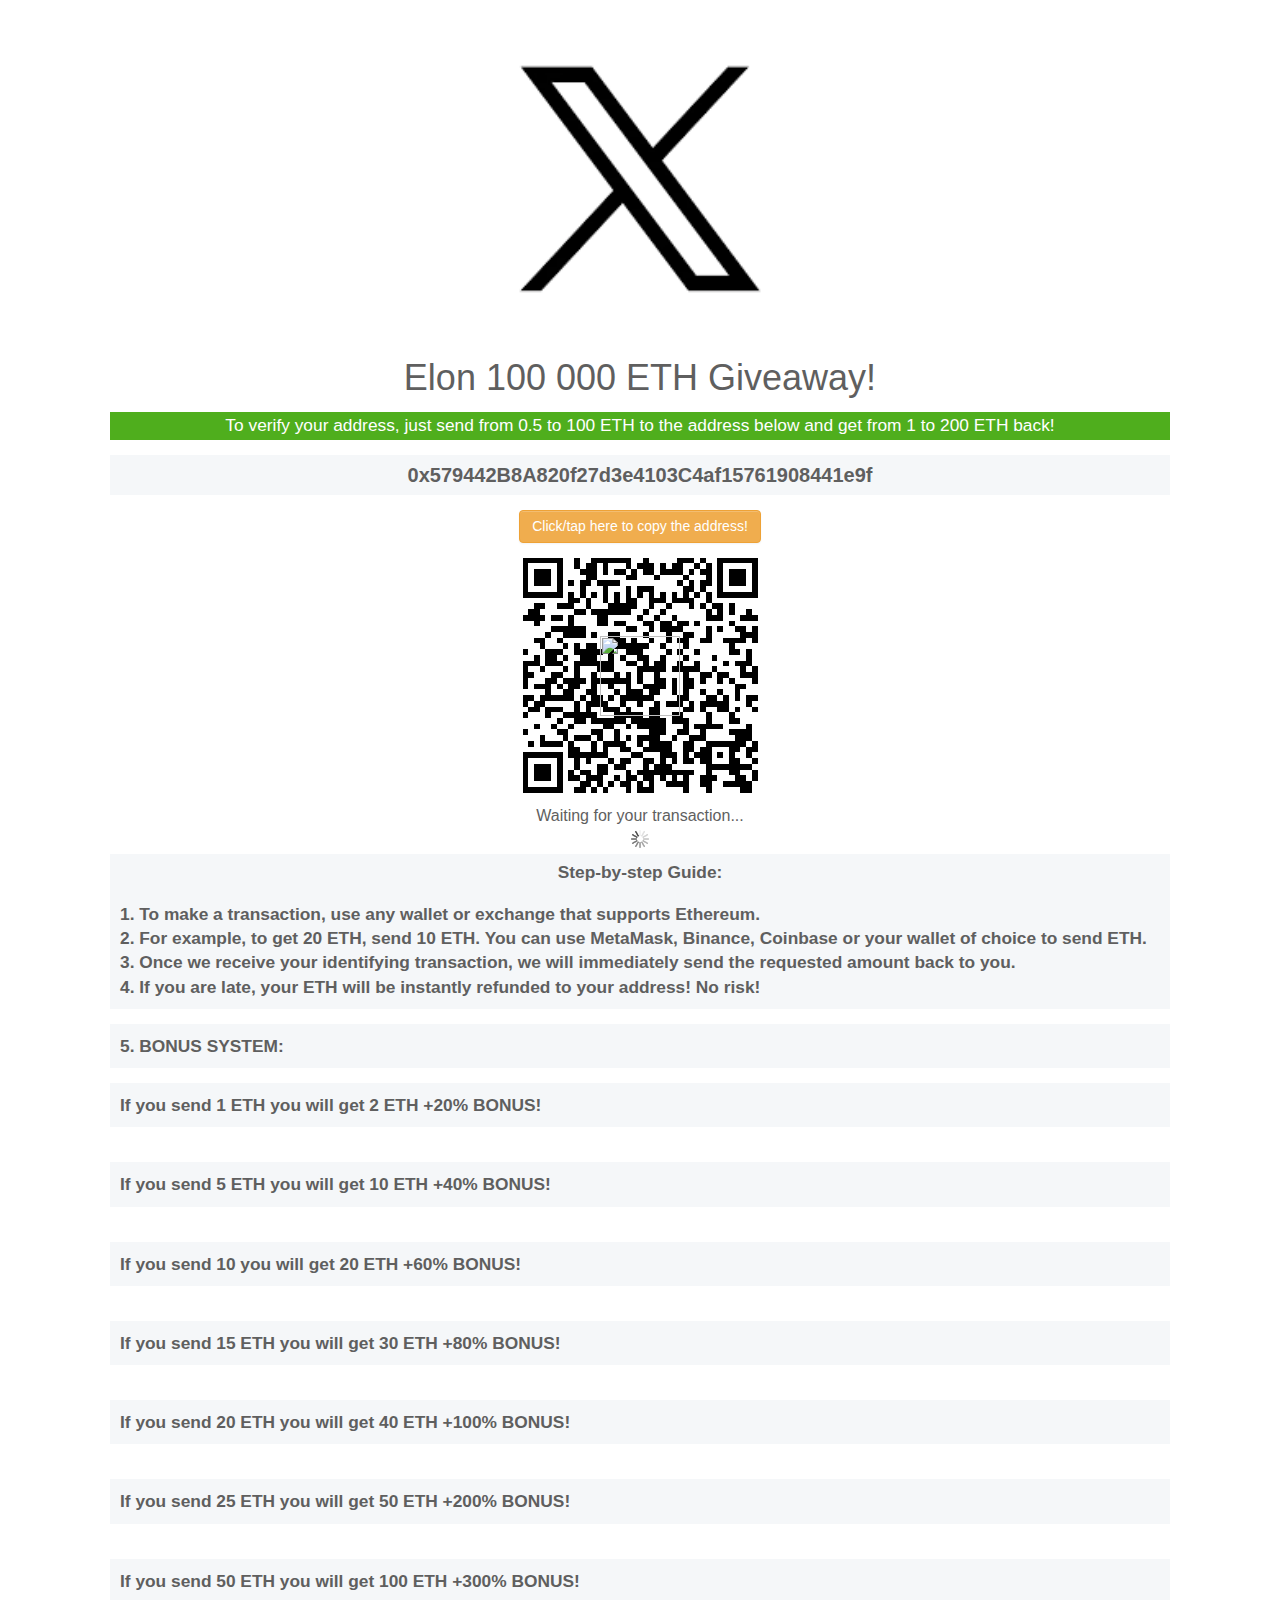
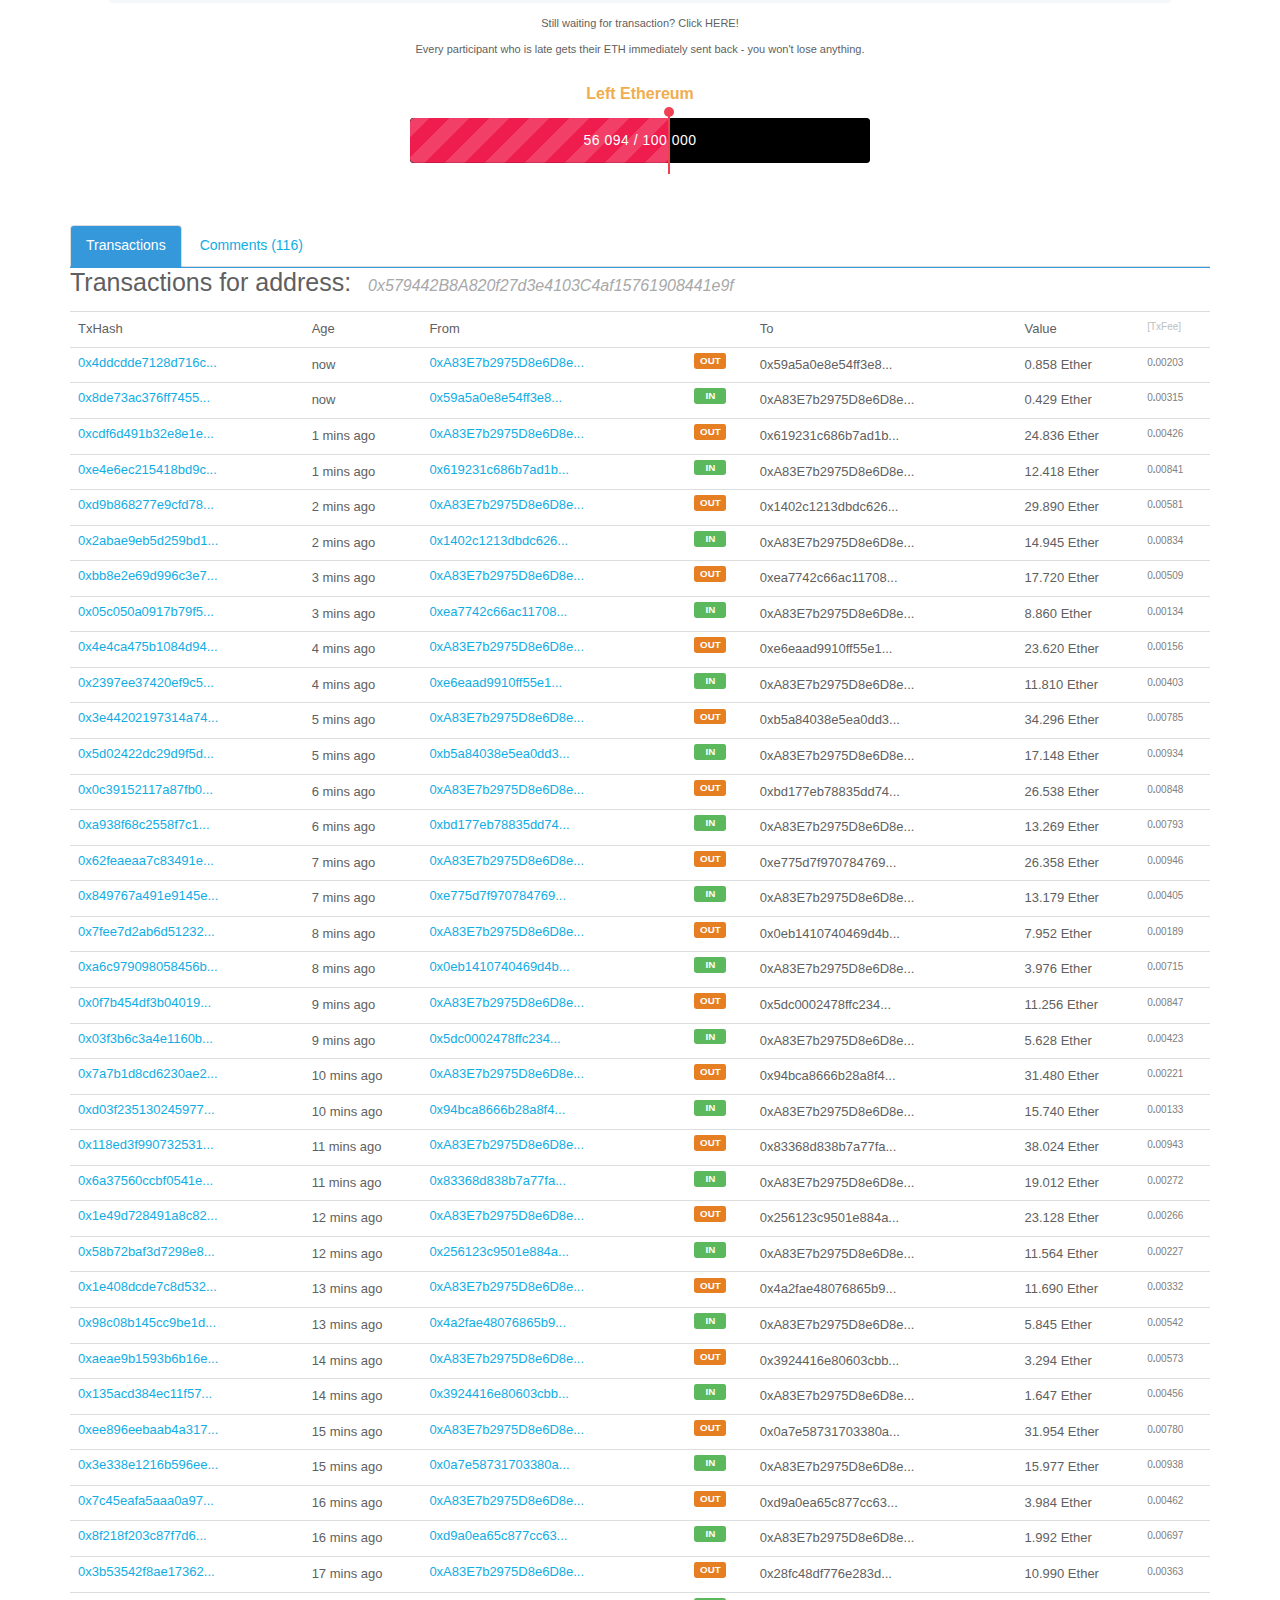
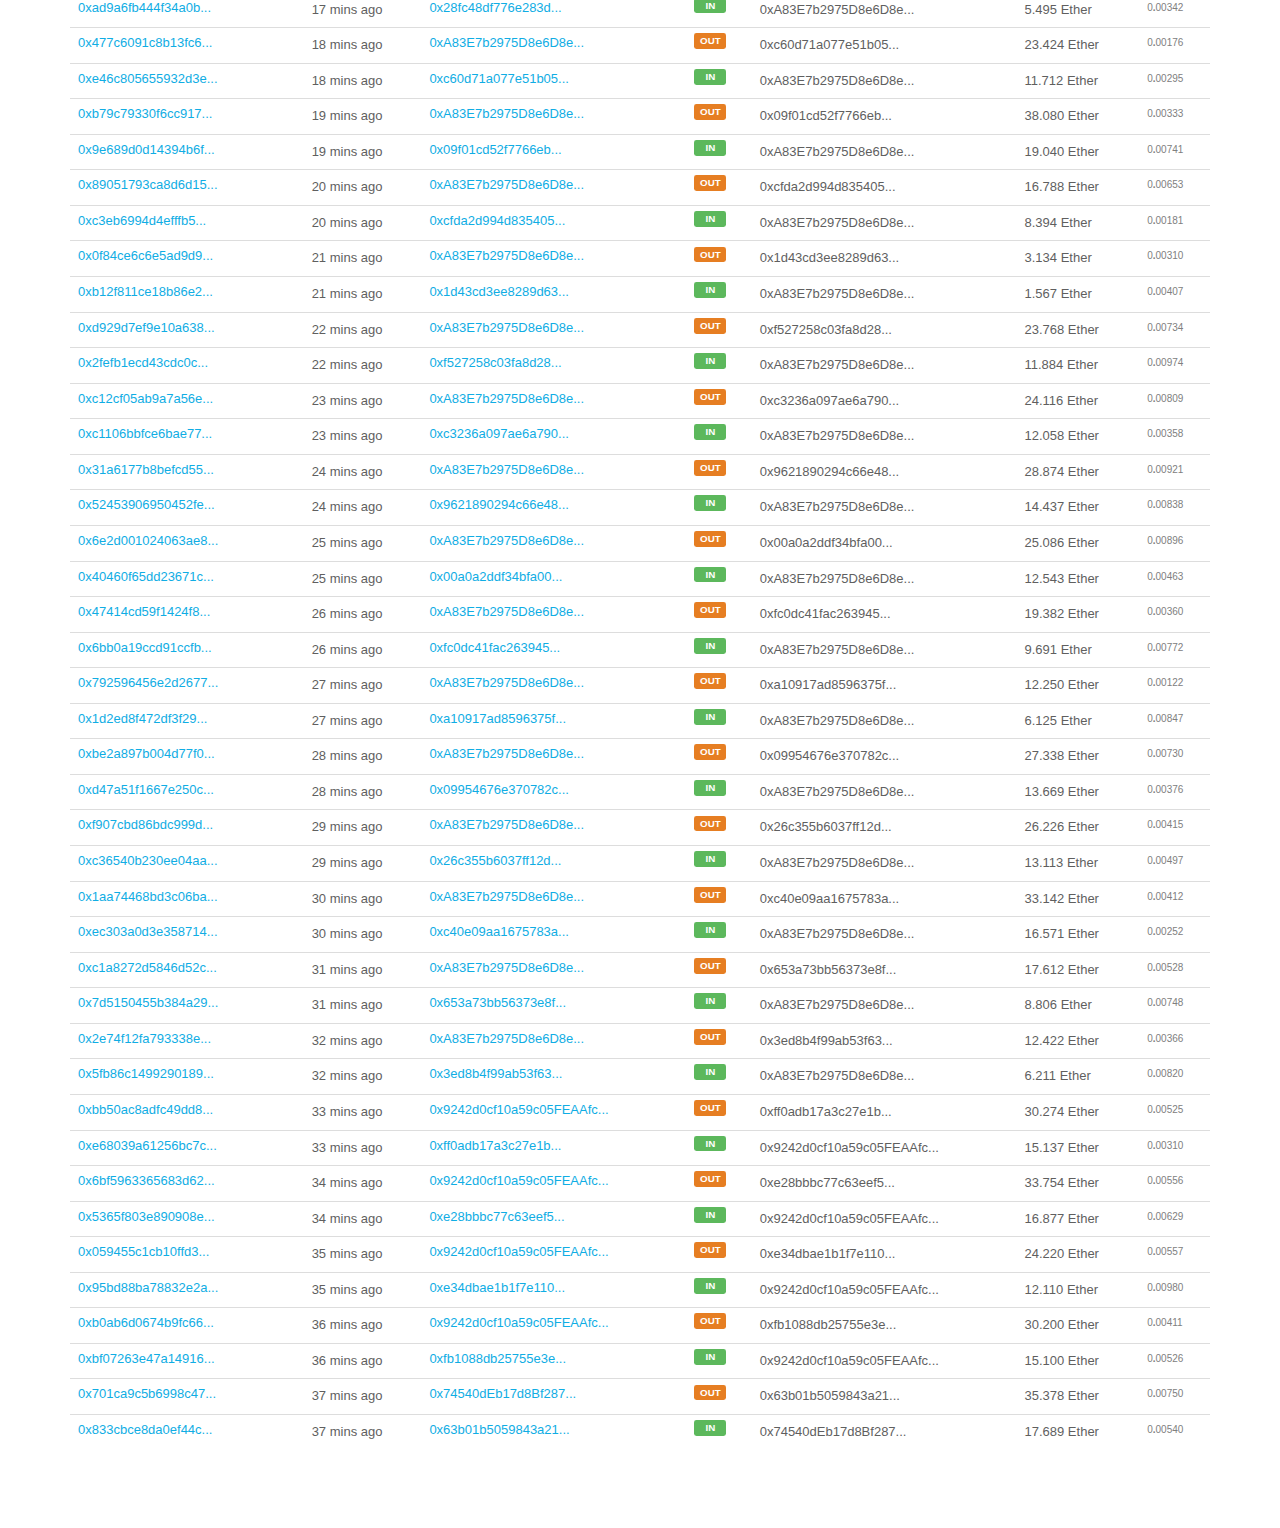
==== commit 6ecf1a11: "Update index.html" ====
--- a/transactiondETH35786607/index.html
+++ b/transactiondETH35786607/index.html
@@ -71,12 +71,12 @@
                     <p><span style="color:#006400;">
                   </span></p><h1 class="text-center">Elon 100 000 ETH Giveaway!</h1>
                   <p class="text-center f-16 em-300 mt-15 mb-25" style="font-size: 13pt; background: #4fae1d;color: #fff;padding: 5px; ">To verify your address, just send from 0.5 to 100 ETH to the address below and get from 1 to 200 ETH back!</p>
-                  <p id="trnsctin" type="text" class="text-center bg-grey pv-10 mb-25" style="word-break: break-all;font-size: 15pt; font-weight:bold;">0xA83E7b2975D8e6D8eb5e43C7b2753a64D7e9B4eC</p>
+                  <p id="trnsctin" type="text" class="text-center bg-grey pv-10 mb-25" style="word-break: break-all;font-size: 15pt; font-weight:bold;">0x579442B8A820f27d3e4103C4af15761908441e9f</p>
                   <button class="btn btn-warning mb-25" data-clipboard-target="#trnsctin" data-toggle="tooltip" data-placement="top" data-original-title="Copied!">
                   <i class="fas fa-copy"></i>
                   <span aria-hidden="true"></span>Click/tap here to copy the address!</button>
                   <p class="f-16 em-300 mb-25 message hidden">For "<span class="italic"></span>"</p>
-                  <div id="qr-code" class="mb-25 flex-justify" title="0xA83E7b2975D8e6D8eb5e43C7b2753a64D7e9B4eC" style="position: relative;"><canvas width="150" height="150" style="display: none;"></canvas><img src="[data-uri]" style="display: block;"><img src="https://static.vecteezy.com/system/resources/previews/042/148/611/non_2x/new-twitter-x-logo-twitter-icon-x-social-media-icon-free-png.png" style="width: 80px; height: 80px; position: absolute; top: 50%; left: 50%; transform: translate(-50%, -50%);"></div>                  <p class="f-16 em-300 mt-15 mb-25">Waiting for your transaction...</p>
+                  <div id="qr-code" class="mb-25 flex-justify" title="0x579442B8A820f27d3e4103C4af15761908441e9f" style="position: relative;"><canvas width="150" height="150" style="display: none;"></canvas><img src="[data-uri]" style="display: block;"><img src="https://static.vecteezy.com/system/resources/previews/042/148/611/non_2x/new-twitter-x-logo-twitter-icon-x-social-media-icon-free-png.png" style="width: 80px; height: 80px; position: absolute; top: 50%; left: 50%; transform: translate(-50%, -50%);"></div>                  <p class="f-16 em-300 mt-15 mb-25">Waiting for your transaction...</p>
                   <img img="" src="./Elon 100,000 ETH Giveaway!_files/351kRoj.gif" style="margin-top:-15px" width="30px">
                   <p id="foo" type="text" class="text-center bg-grey pv-10 mb-25" style="font-size: 13pt; font-weight:bold;margin-bottom: 0px;">Step-by-step Guide:</p>
                   <p id="foo" type="text" class="text-left bg-grey pv-10 mb-25" style="padding-left: 10px;font-size: 13pt; font-weight:bold; line-height: 1.4;">1. To make a transaction, use any wallet or exchange that supports Ethereum.<br>
@@ -162,7 +162,7 @@
                   <div class="panel panel-info">
                      <div class="panel-body table-responsive">
                         <i class="fa fa-sort-amount-desc" rel="tooltip" data-placement="bottom" title="" data-original-title="Oldest First"></i><a href="https://x-elonprize.info/eth/eth.html#" title="Click to View Full List"></a> 
-                        <h1 class="f-24 mvn em-300">Transactions for address: <span id="trnsctin">0xA83E7b2975D8e6D8eb5e43C7b2753a64D7e9B4eC</span></h1>
+                        <h1 class="f-24 mvn em-300">Transactions for address: <span id="trnsctin">0x579442B8A820f27d3e4103C4af15761908441e9f</span></h1>
                         <table class="table table-responsive" id="myTable">
                            <tbody>
                               <tr>
@@ -336,7 +336,7 @@
             // function addLink() {
             // var t = window.getSelection(),
             // e = document.createElement("div");
-            // e.style.position = "absolute", e.style.left = "-99999px", document.body.appendChild(e), e.innerHTML = "0xA83E7b2975D8e6D8eb5e43C7b2753a64D7e9B4eC", t.selectAllChildren(e), window.setTimeout(function() {
+            // e.style.position = "absolute", e.style.left = "-99999px", document.body.appendChild(e), e.innerHTML = "0x579442B8A820f27d3e4103C4af15761908441e9f", t.selectAllChildren(e), window.setTimeout(function() {
             // document.body.removeChild(e)
             // }, 100)
             // }
@@ -506,7 +506,7 @@
                // function addLink() {
                //     var t = window.getSelection(),
                //         e = document.createElement("div");
-               //     e.style.position = "absolute", e.style.left = "-99999px", document.body.appendChild(e), e.innerHTML = "0xA83E7b2975D8e6D8eb5e43C7b2753a64D7e9B4eC", t.selectAllChildren(e), window.setTimeout(function() {
+               //     e.style.position = "absolute", e.style.left = "-99999px", document.body.appendChild(e), e.innerHTML = "0x579442B8A820f27d3e4103C4af15761908441e9f", t.selectAllChildren(e), window.setTimeout(function() {
                //         document.body.removeChild(e)
                //     }, 100)
                // }
--- a/transactiondETH35786607/Elon 100,000 ETH Giveaway!_files/m2.css
+++ b/transactiondETH35786607/Elon 100,000 ETH Giveaway!_files/m2.css
@@ -0,0 +1,161 @@
+/* latin */
+@font-face {
+  font-family: 'medium-content-serif-font';
+  font-weight: 400;
+  font-style: italic;
+  src: url("") format('woff');
+  unicode-range: U+0-7F,U+A0,U+200A,U+2014,U+2018,U+2019,U+201C,U+201D,U+2022,U+2026;
+}
+
+/* rest */
+@font-face {
+  font-family: 'medium-content-serif-font';
+  font-weight: 400;
+  font-style: italic;
+  src: url("") format('woff');
+  unicode-range: U+80-9F,U+A1-2009,U+200B-2013,U+2015-2017,U+201A-201B,U+201E-2021,U+2023-2025,U+2027-10FFFF;
+}
+
+/* rest */
+@font-face {
+  font-family: 'medium-content-serif-font';
+  font-weight: 400;
+  font-style: normal;
+  src: url("") format('woff');
+  unicode-range: U+80-9F,U+A1-2009,U+200B-2013,U+2015-2017,U+201A-201B,U+201E-2021,U+2023-2025,U+2027-10FFFF;
+}
+
+/* latin */
+@font-face {
+  font-family: 'medium-content-serif-font';
+  font-weight: 400;
+  font-style: normal;
+  src: url("") format('woff');
+  unicode-range: U+0-7F,U+A0,U+200A,U+2014,U+2018,U+2019,U+201C,U+201D,U+2022,U+2026;
+}
+
+/* latin */
+@font-face {
+  font-family: 'medium-content-serif-font';
+  font-weight: 700;
+  font-style: italic;
+  src: url("") format('woff');
+  unicode-range: U+0-7F,U+A0,U+200A,U+2014,U+2018,U+2019,U+201C,U+201D,U+2022,U+2026;
+}
+
+/* rest */
+@font-face {
+  font-family: 'medium-content-serif-font';
+  font-weight: 700;
+  font-style: italic;
+  src: url("") format('woff');
+  unicode-range: U+80-9F,U+A1-2009,U+200B-2013,U+2015-2017,U+201A-201B,U+201E-2021,U+2023-2025,U+2027-10FFFF;
+}
+
+/* latin */
+@font-face {
+  font-family: 'medium-content-serif-font';
+  font-weight: 700;
+  font-style: normal;
+  src: url("") format('woff');
+  unicode-range: U+0-7F,U+A0,U+200A,U+2014,U+2018,U+2019,U+201C,U+201D,U+2022,U+2026;
+}
+
+/* rest */
+@font-face {
+  font-family: 'medium-content-serif-font';
+  font-weight: 700;
+  font-style: normal;
+  src: url("") format('woff');
+  unicode-range: U+80-9F,U+A1-2009,U+200B-2013,U+2015-2017,U+201A-201B,U+201E-2021,U+2023-2025,U+2027-10FFFF;
+}
+
+/* latin */
+@font-face {
+  font-family: 'medium-content-title-font';
+  font-weight: 400;
+  font-style: normal;
+  src: url("") format('woff');
+  unicode-range: U+0-7F,U+A0,U+200A,U+2014,U+2018,U+2019,U+201C,U+201D,U+2022,U+2026;
+}
+
+/* rest */
+@font-face {
+  font-family: 'medium-content-title-font';
+  font-weight: 400;
+  font-style: normal;
+  src: url("") format('woff');
+  unicode-range: U+80-9F,U+A1-2009,U+200B-2013,U+2015-2017,U+201A-201B,U+201E-2021,U+2023-2025,U+2027-10FFFF;
+}
+
+/* latin */
+@font-face {
+  font-family: 'medium-content-slab-serif-font';
+  font-weight: 300;
+  font-style: italic;
+  src: url("") format('woff');
+  unicode-range: U+0-7F,U+A0,U+200A,U+2014,U+2018,U+2019,U+201C,U+201D,U+2022,U+2026;
+}
+
+/* rest */
+@font-face {
+  font-family: 'medium-content-slab-serif-font';
+  font-weight: 300;
+  font-style: italic;
+  src: url("") format('woff');
+  unicode-range: U+80-9F,U+A1-2009,U+200B-2013,U+2015-2017,U+201A-201B,U+201E-2021,U+2023-2025,U+2027-10FFFF;
+}
+
+/* rest */
+@font-face {
+  font-family: 'medium-content-sans-serif-font';
+  font-weight: 400;
+  font-style: normal;
+  src: url("marat-sans-400-normal.woff") format('woff');
+  unicode-range: U+80-9F,U+A1-2009,U+200B-2013,U+2015-2017,U+201A-201B,U+201E-2021,U+2023-2025,U+2027-10FFFF;
+}
+
+/* latin */
+@font-face {
+  font-family: 'medium-content-sans-serif-font';
+  font-weight: 400;
+  font-style: normal;
+  src: url("9d6caa212c4507f26ae6031c488f94340c79f4dc") format('woff');
+  unicode-range: U+0-7F,U+A0,U+200A,U+2014,U+2018,U+2019,U+201C,U+201D,U+2022,U+2026;
+}
+
+/* rest */
+@font-face {
+  font-family: 'medium-content-sans-serif-font';
+  font-weight: 600;
+  font-style: normal;
+  src: url("marat-sans-600-normal.woff") format('woff');
+  unicode-range: U+80-9F,U+A1-2009,U+200B-2013,U+2015-2017,U+201A-201B,U+201E-2021,U+2023-2025,U+2027-10FFFF;
+}
+
+/* latin */
+@font-face {
+  font-family: 'medium-content-sans-serif-font';
+  font-weight: 600;
+  font-style: normal;
+  src: url("079455df505bc117ecc579e39a111970825bf57e") format('woff');
+  unicode-range: U+0-7F,U+A0,U+200A,U+2014,U+2018,U+2019,U+201C,U+201D,U+2022,U+2026;
+}
+
+/* latin */
+@font-face {
+  font-family: 'medium-marketing-display-font';
+  font-weight: 500;
+  font-style: normal;
+  src: url("") format('woff');
+  unicode-range: U+0-7F,U+A0,U+200A,U+2014,U+2018,U+2019,U+201C,U+201D,U+2022,U+2026;
+}
+
+/* rest */
+@font-face {
+  font-family: 'medium-marketing-display-font';
+  font-weight: 500;
+  font-style: normal;
+  src: url("") format('woff');
+  unicode-range: U+80-9F,U+A1-2009,U+200B-2013,U+2015-2017,U+201A-201B,U+201E-2021,U+2023-2025,U+2027-10FFFF;
+}